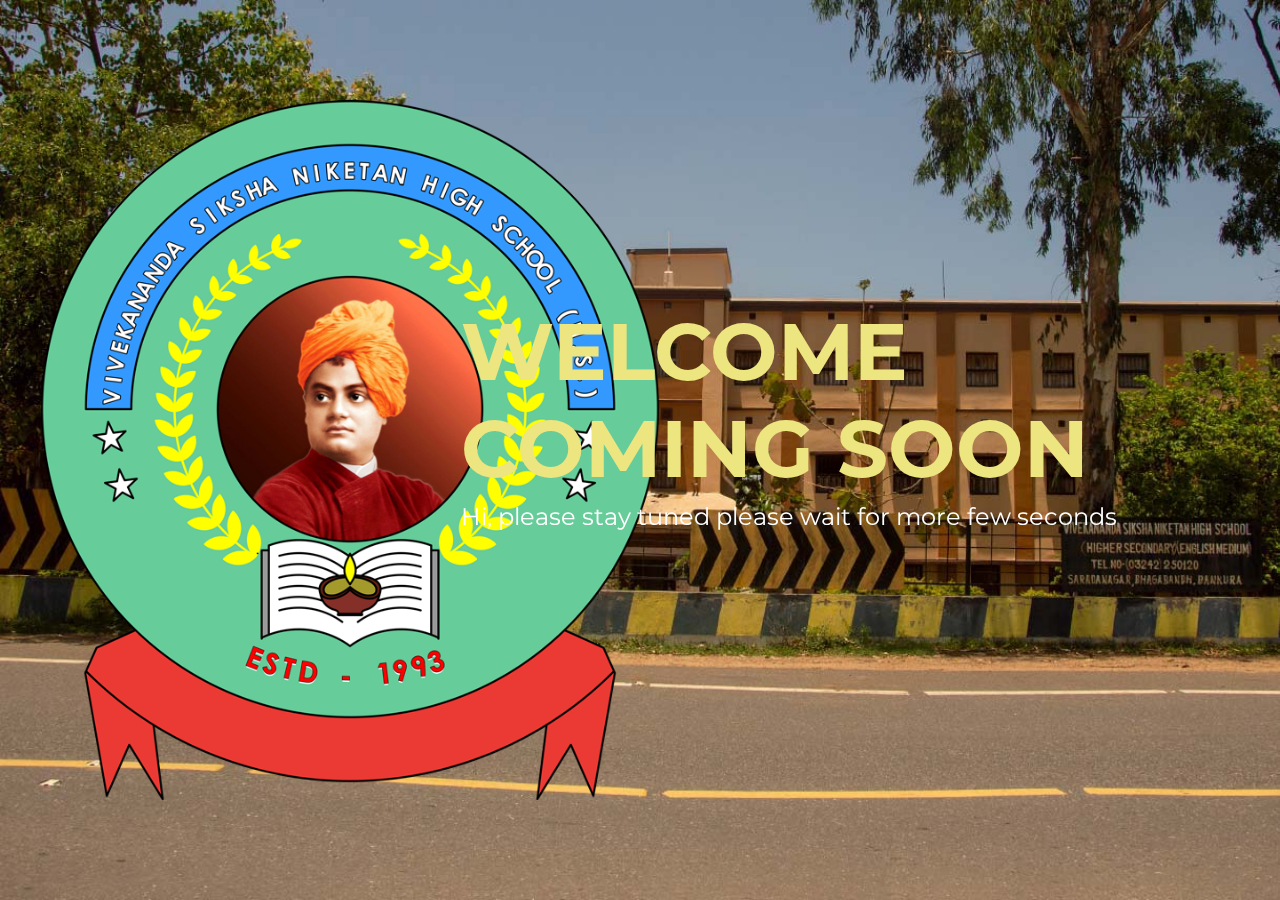
==== index.html @ 5660b2c1 "Update index.html" ====
<!DOCTYPE html>
<html lang="en">
  <head>
    <meta charset="UTF-8" />
    <meta http-equiv="X-UA-Compatible" content="IE=edge" />
    <meta name="viewport" content="width=device-width, initial-scale=1.0" />
    <title>VSNHS COMING SOON</title>
    <link rel="preconnect" href="https://fonts.googleapis.com" />
    <link rel="preconnect" href="https://fonts.gstatic.com" crossorigin />
    <link
      href="https://fonts.googleapis.com/css2?family=Montserrat:wght@400;900&display=swap"
      rel="stylesheet"
    />
    <link rel="stylesheet" href="style.css" />
  </head>
  <body>
    <div class="my-container">
      <div class="left">
     <img src="logo.png" height="700" width="700"/>
      </div>

      <div class=" bottom right">
         <h1>Welcome
       <h1>Coming Soon</h1>
        <p>Hi, we will be back with some awesome features in</p>

        <div class="counter">
          <div class="unit-container">
            <div class="unit">Days</div>
            <div class="value day">05</div>
          </div>

          <div class="unit-container">
            <div class="unit">Hrs</div>
            <div class="value hour">11</div>
          </div>

          <div class="unit-container">
            <div class="unit">Min</div>
            <div class="value minute">54</div>
          </div>

          <div class="unit-container">
            <div class="unit">Sec</div>
            <div class="value second">28</div>
          </div>
        </div>


    <script src="main.js"></script>
  </body>
</html>
---- style.css ----
* {
  box-sizing: border-box;
}

body {
  margin: 0;
  padding: 0;
  font-family: "Montserrat", sans-serif;
  background : url(para_about.jpg);
  background-repeat: no-repeat;
  background-size: 100% 100%;;
}

.my-container {
  height: 100vh;
  width: 100%;
  display: flex;
  align-items: center;
}

.my-container .left {
  position: fixed;
  height: 100vh;
  display: flex;
  align-items: center;
  overflow: hidden;
}

.my-container .right {
  z-index: 200;
  position: relative;
  margin-left: 36%;
}

.my-container h1 {
  font-size: 80px;
  color: #ede580;
  text-transform: uppercase;
  margin: 0;
}

.my-container p {
  font-size: 24px;
  color: #fff;
  line-height: 170%;
  margin-top: 0;
  margin-bottom: 60px;
}

.my-container .social {
  margin-left: 50px;
}

.my-container .social a {
  display: inline-block;
  text-decoration: none;
  margin-right: 50px;
  margin-top: 70px;
}

.my-container .counter {
  display: flex;
}

.my-container .counter .unit-container {
  background: #fff;
  padding: 8px 32px;
  margin-right: 30px;
  border-radius: 24px;
}

.my-container .counter .unit-container .value {
  font-size: 60px;
  font-weight: 900;
  color: #e71828;
  font-variant-numeric: tabular-nums;
}

.my-container .counter .unit-container .unit {
  font-size: 24px;
  font-weight: 900;
  text-transform: uppercase;
  color: #1d3557;
  text-align: center;
}

@media (max-width: 1100px) {
  .my-container h1 {
    font-size: 70px;
  }

  .my-container p {
    font-size: 20px;
  }

  .my-container .counter .unit-container .value {
    font-size: 40px;
  }

  .my-container .counter .unit-container .unit {
    font-size: 18px;
  }

  .my-container .social img {
    height: 48px;
  }

  .my-container .social a {
    margin-right: 30px;
  }

  .my-container .left img {
    height: 550px;
  }
}

@media (max-width: 960px) {
  .my-container h1 {
    font-size: 60px;
  }

  .my-container p {
    font-size: 18px;
  }

  .my-container .right {
    margin-left: 0;
    text-align: center;
    width: 100%;
  }

  .my-container .counter {
    justify-content: center;
  }

  .my-container .left {
    left: -100px;
  }
}

@media (max-width: 640px) {
  .my-container .left {
    display: none;
  }

  .my-container h1 {
    font-size: 48px;
    margin-bottom: 20px;
  }

  .my-container .social img {
    height: 36px;
  }

  .my-container {
    padding: 0 30px;
  }

  .my-container .counter .unit-container {
    background: unset;
    margin: 0;
    padding: 8px 20px;
  }

  .my-container .counter .unit-container .unit {
    font-size: 16px;
    color: #ede580;
  }

  .my-container .counter .unit-container .value {
    font-size: 30px;
    color: #fff;
  }
}
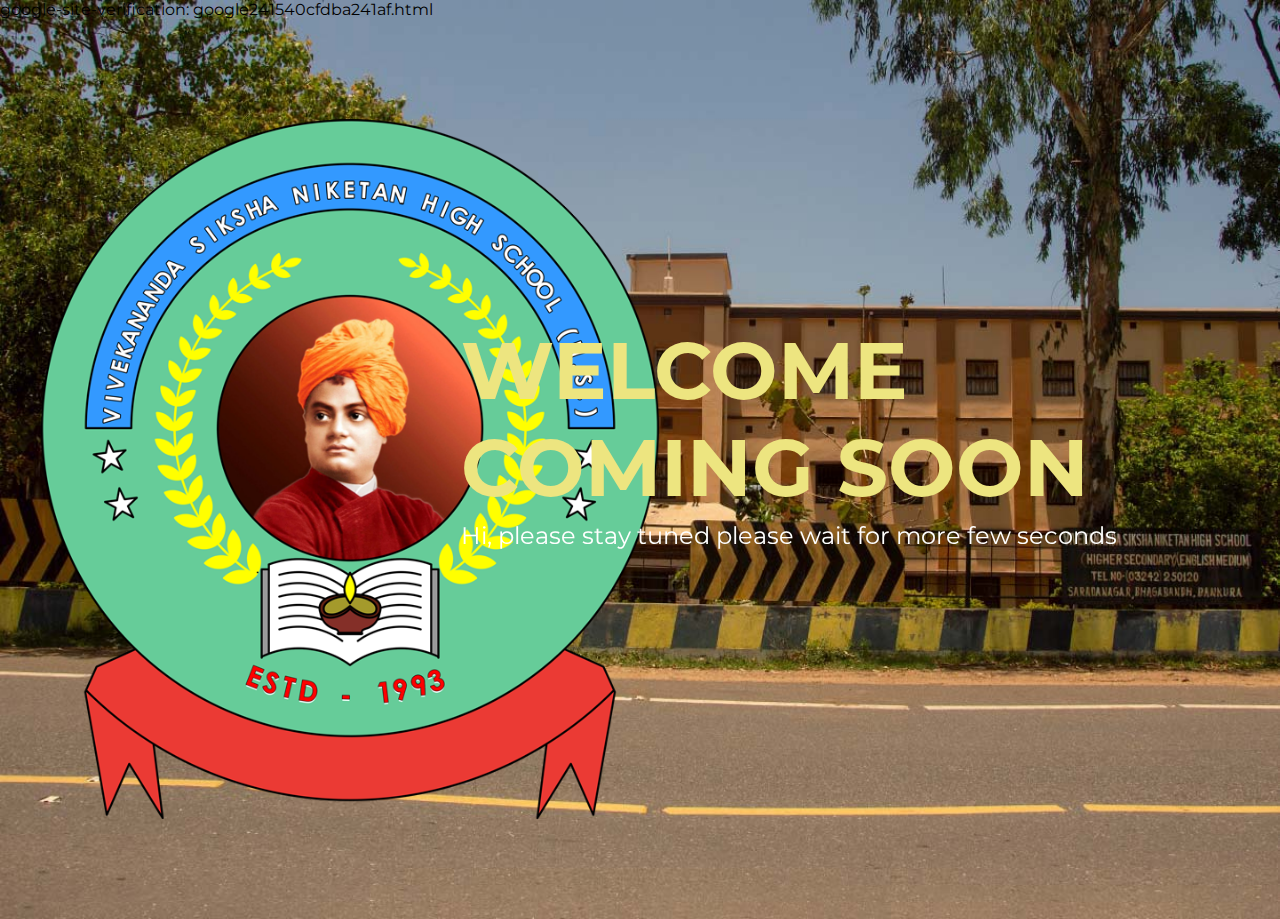
==== commit 4986bb28: "Update index.html" ====
--- a/index.html
+++ b/index.html
@@ -10,7 +10,7 @@
     <link
       href="https://fonts.googleapis.com/css2?family=Montserrat:wght@400;900&display=swap"
       rel="stylesheet"
-    />
+    />google-site-verification: google241540cfdba241af.html
     <link rel="stylesheet" href="style.css" />
   </head>
   <body>
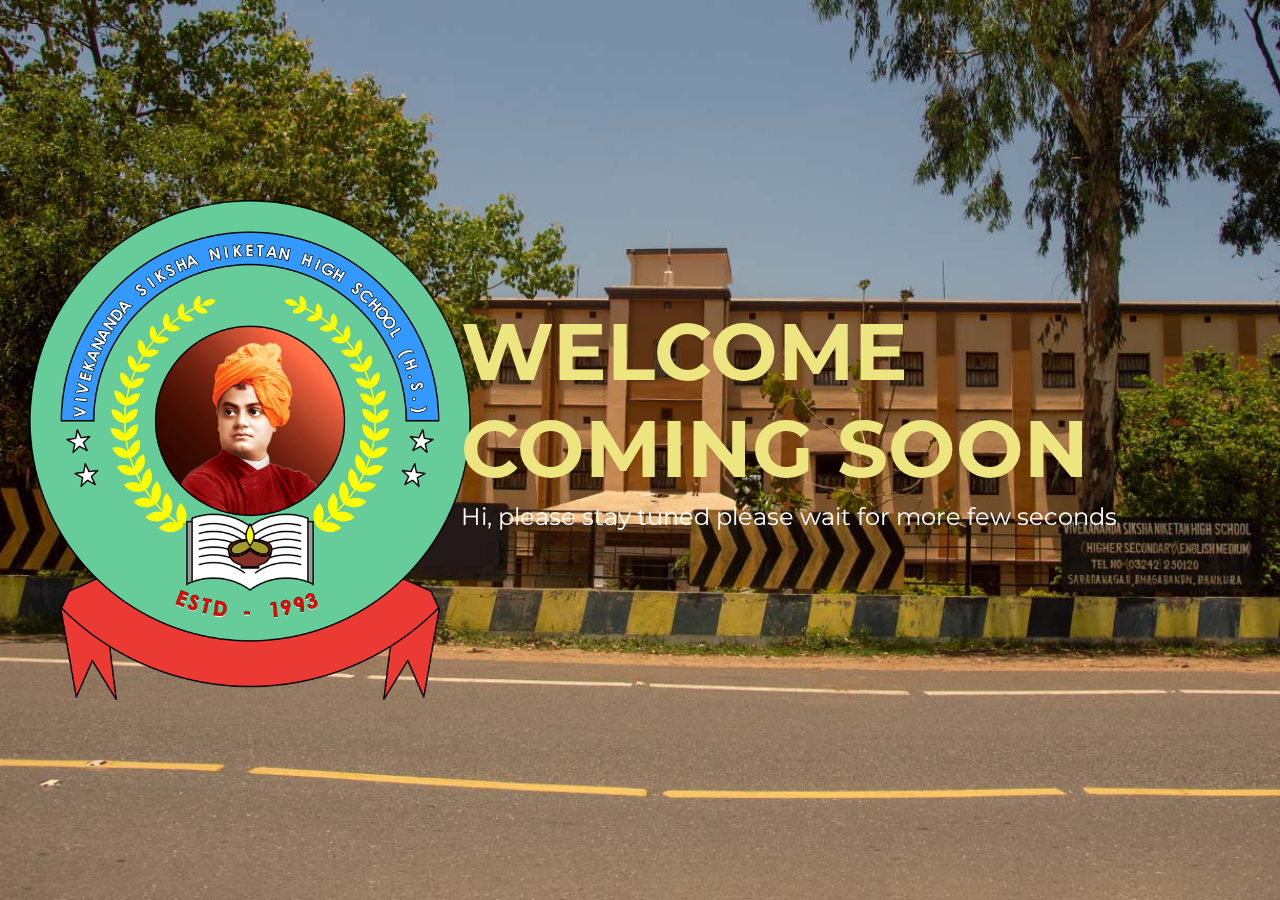
==== commit b67cb755: "Update index.html" ====
--- a/index.html
+++ b/index.html
@@ -10,13 +10,13 @@
     <link
       href="https://fonts.googleapis.com/css2?family=Montserrat:wght@400;900&display=swap"
       rel="stylesheet"
-    />google-site-verification: google241540cfdba241af.html
+    />
     <link rel="stylesheet" href="style.css" />
   </head>
   <body>
     <div class="my-container">
       <div class="left">
-     <img src="logo.png" height="700" width="700"/>
+     <img src="logo.png" height="500" width="500"/>
       </div>
 
       <div class=" bottom right">
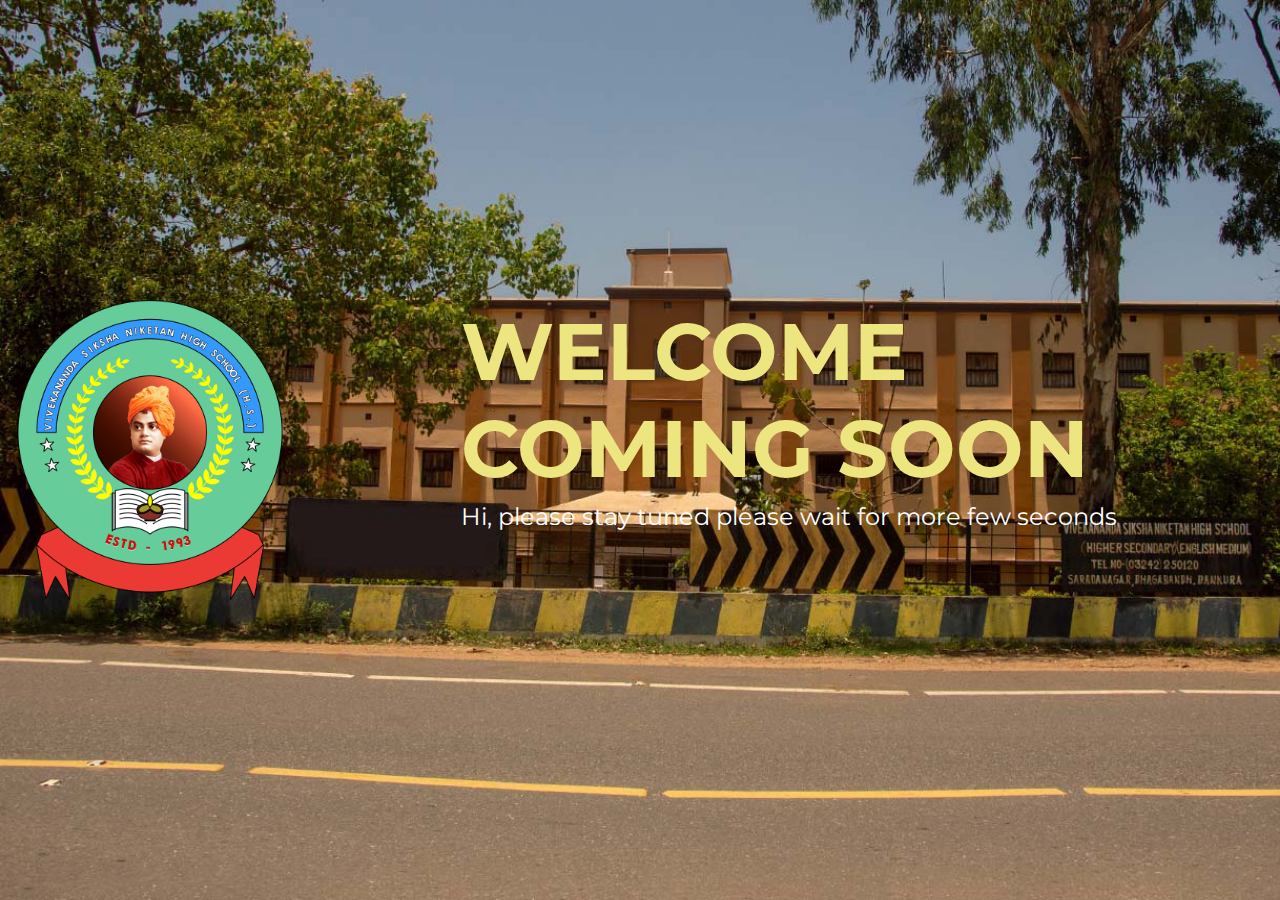
==== commit 65bc76fc: "Update index.html" ====
--- a/index.html
+++ b/index.html
@@ -16,7 +16,7 @@
   <body>
     <div class="my-container">
       <div class="left">
-     <img src="logo.png" height="500" width="500"/>
+     <img src="logo.png" height="300" width="300"/>
       </div>
 
       <div class=" bottom right">
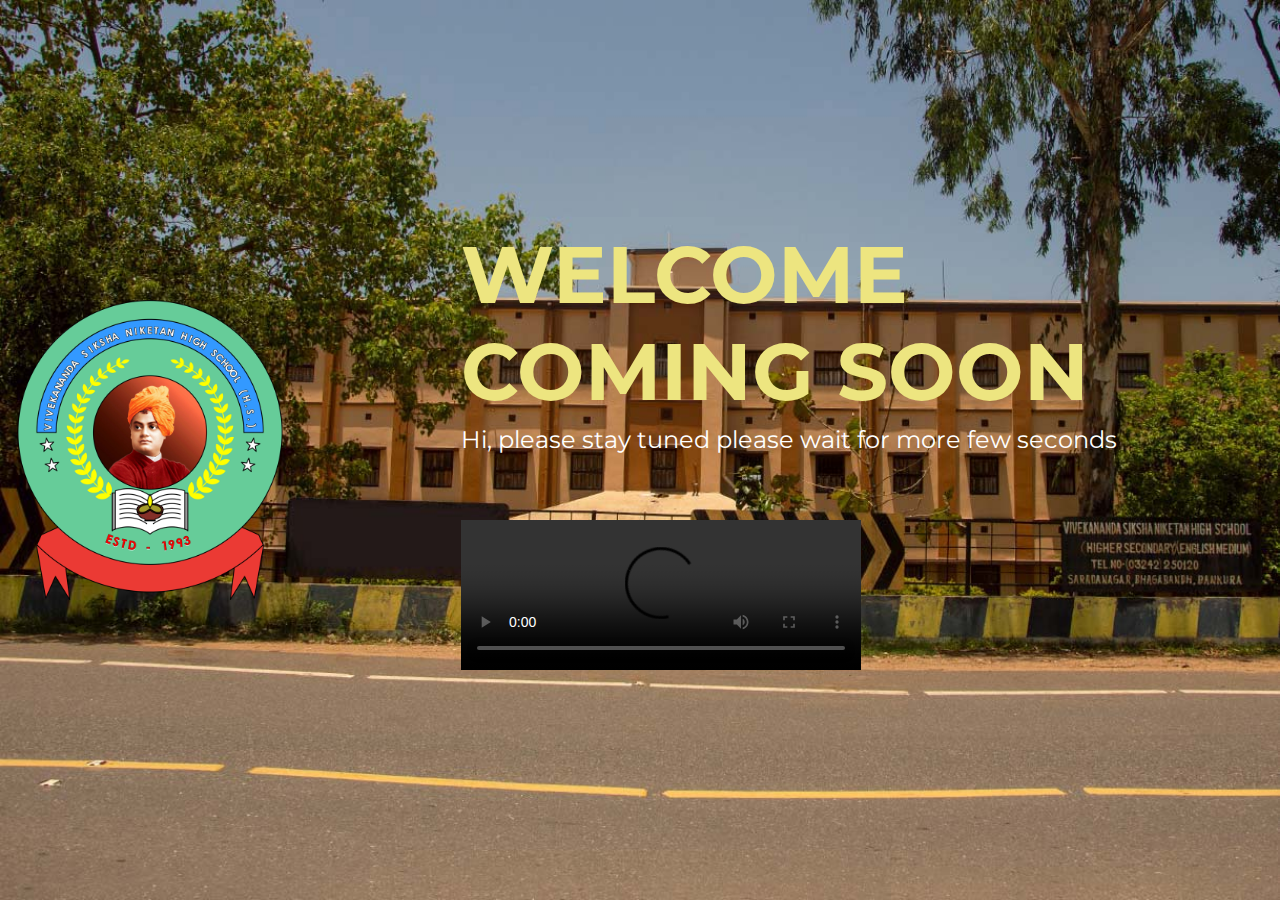
==== commit 004c3a2e: "Update index.html" ====
--- a/index.html
+++ b/index.html
@@ -45,7 +45,9 @@
             <div class="value second">28</div>
           </div>
         </div>
-
+  <video width="400" controls>
+            <source src="C:\Users\Anik\Downloads\yt1s.com - Coming Soon.mp4" type="video/mp4">
+           </video>
 
     <script src="main.js"></script>
   </body>
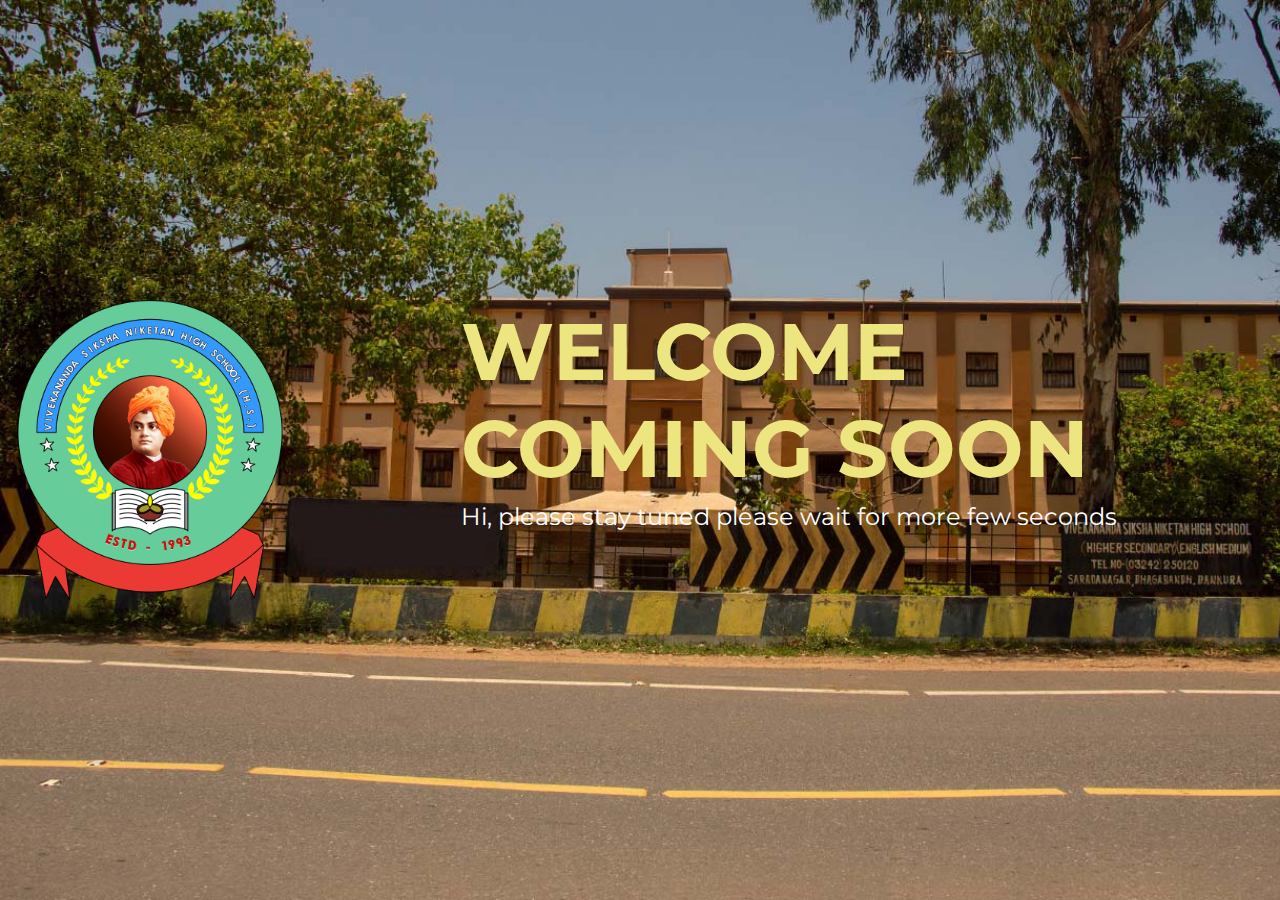
==== commit bb868e11: "Update index.html" ====
--- a/index.html
+++ b/index.html
@@ -45,9 +45,7 @@
             <div class="value second">28</div>
           </div>
         </div>
-  <video width="400" controls>
-            <source src="C:\Users\Anik\Downloads\yt1s.com - Coming Soon.mp4" type="video/mp4">
-           </video>
+  
 
     <script src="main.js"></script>
   </body>
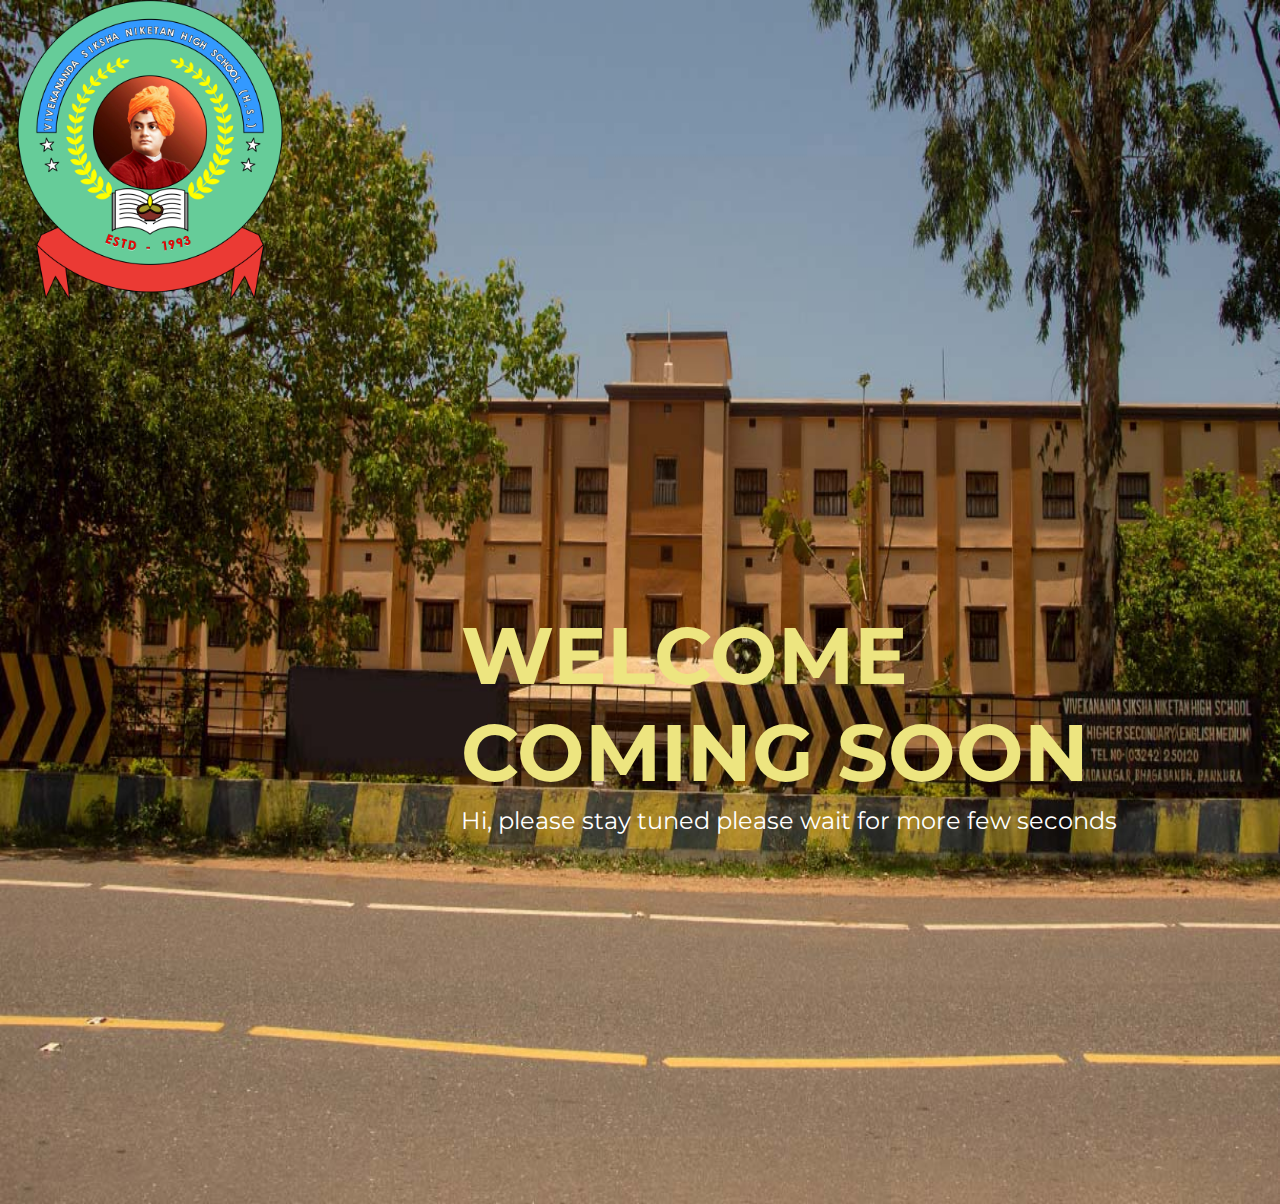
==== commit 7a837aad: "Update index.html" ====
--- a/index.html
+++ b/index.html
@@ -5,6 +5,7 @@
     <meta http-equiv="X-UA-Compatible" content="IE=edge" />
     <meta name="viewport" content="width=device-width, initial-scale=1.0" />
     <title>VSNHS COMING SOON</title>
+    <img src="logo.png" height="300" width="300"/>
     <link rel="preconnect" href="https://fonts.googleapis.com" />
     <link rel="preconnect" href="https://fonts.gstatic.com" crossorigin />
     <link
@@ -16,7 +17,7 @@
   <body>
     <div class="my-container">
       <div class="left">
-     <img src="logo.png" height="300" width="300"/>
+     
       </div>
 
       <div class=" bottom right">
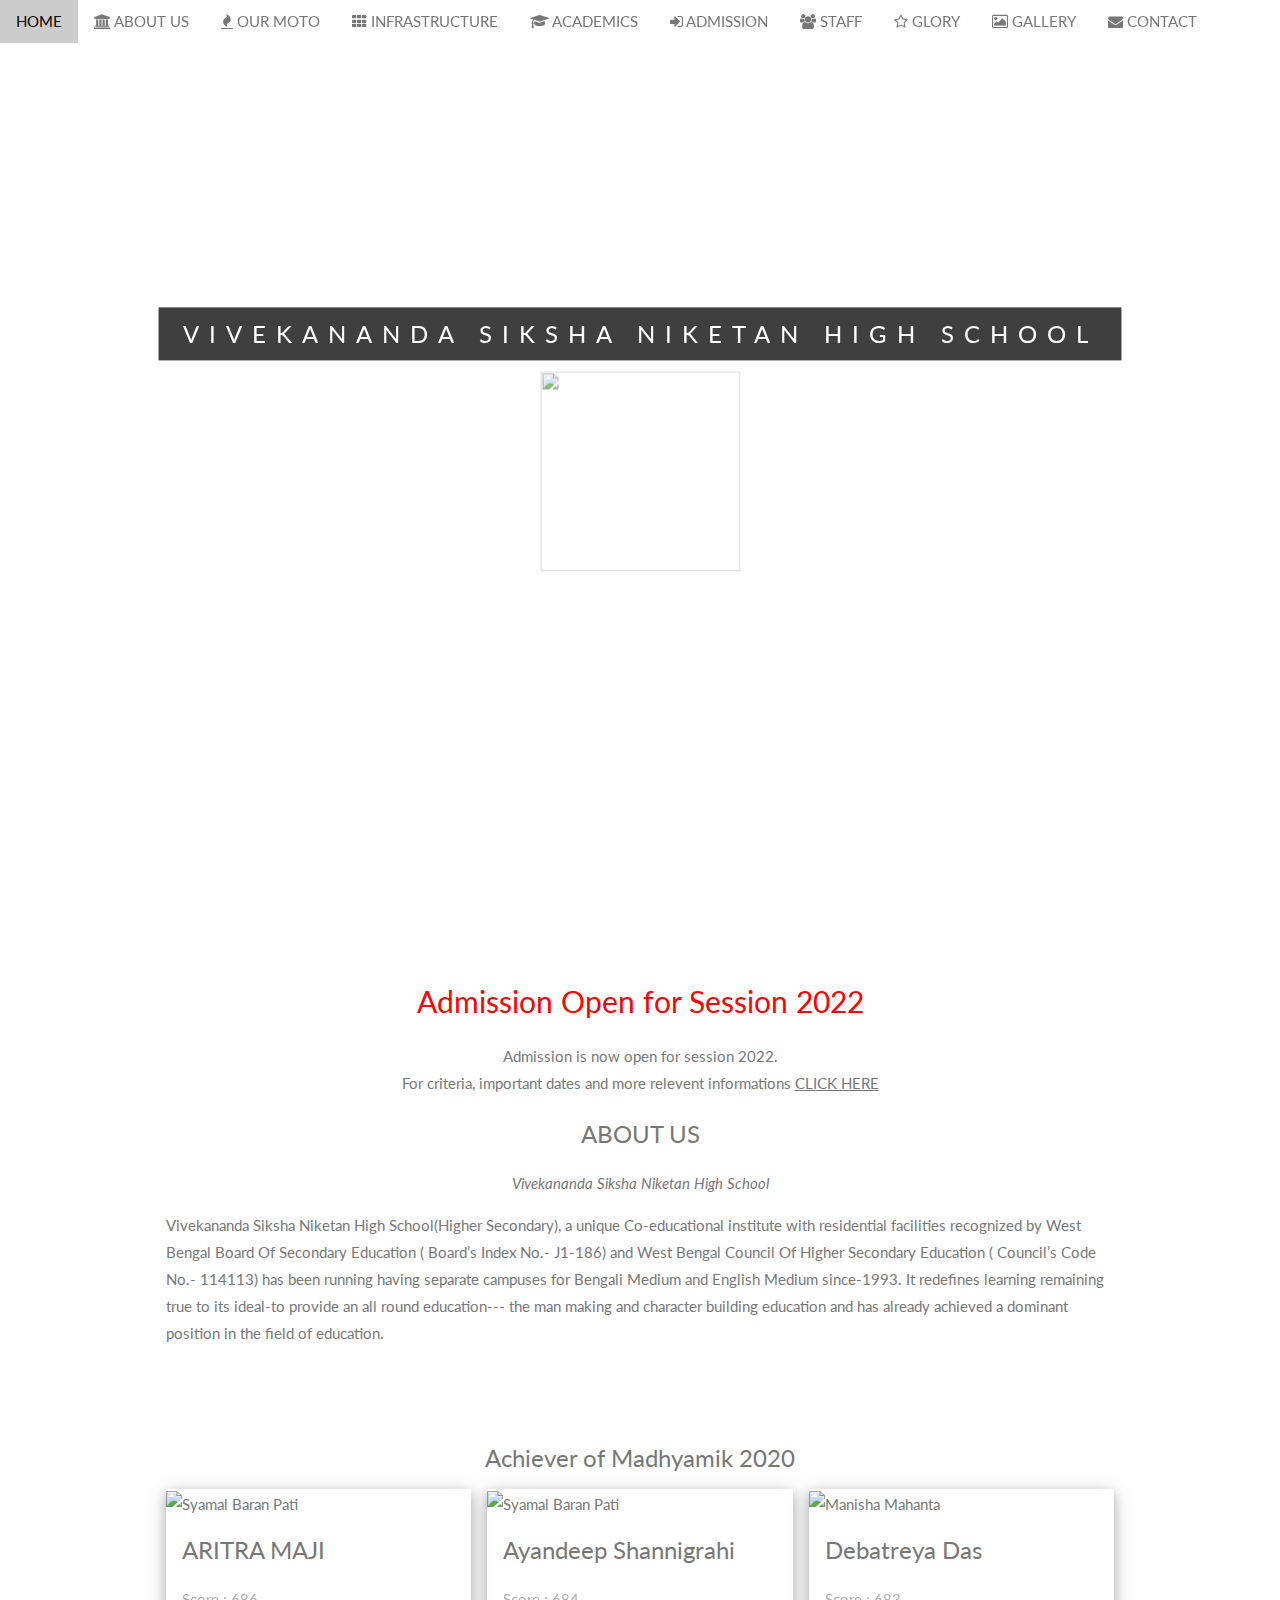
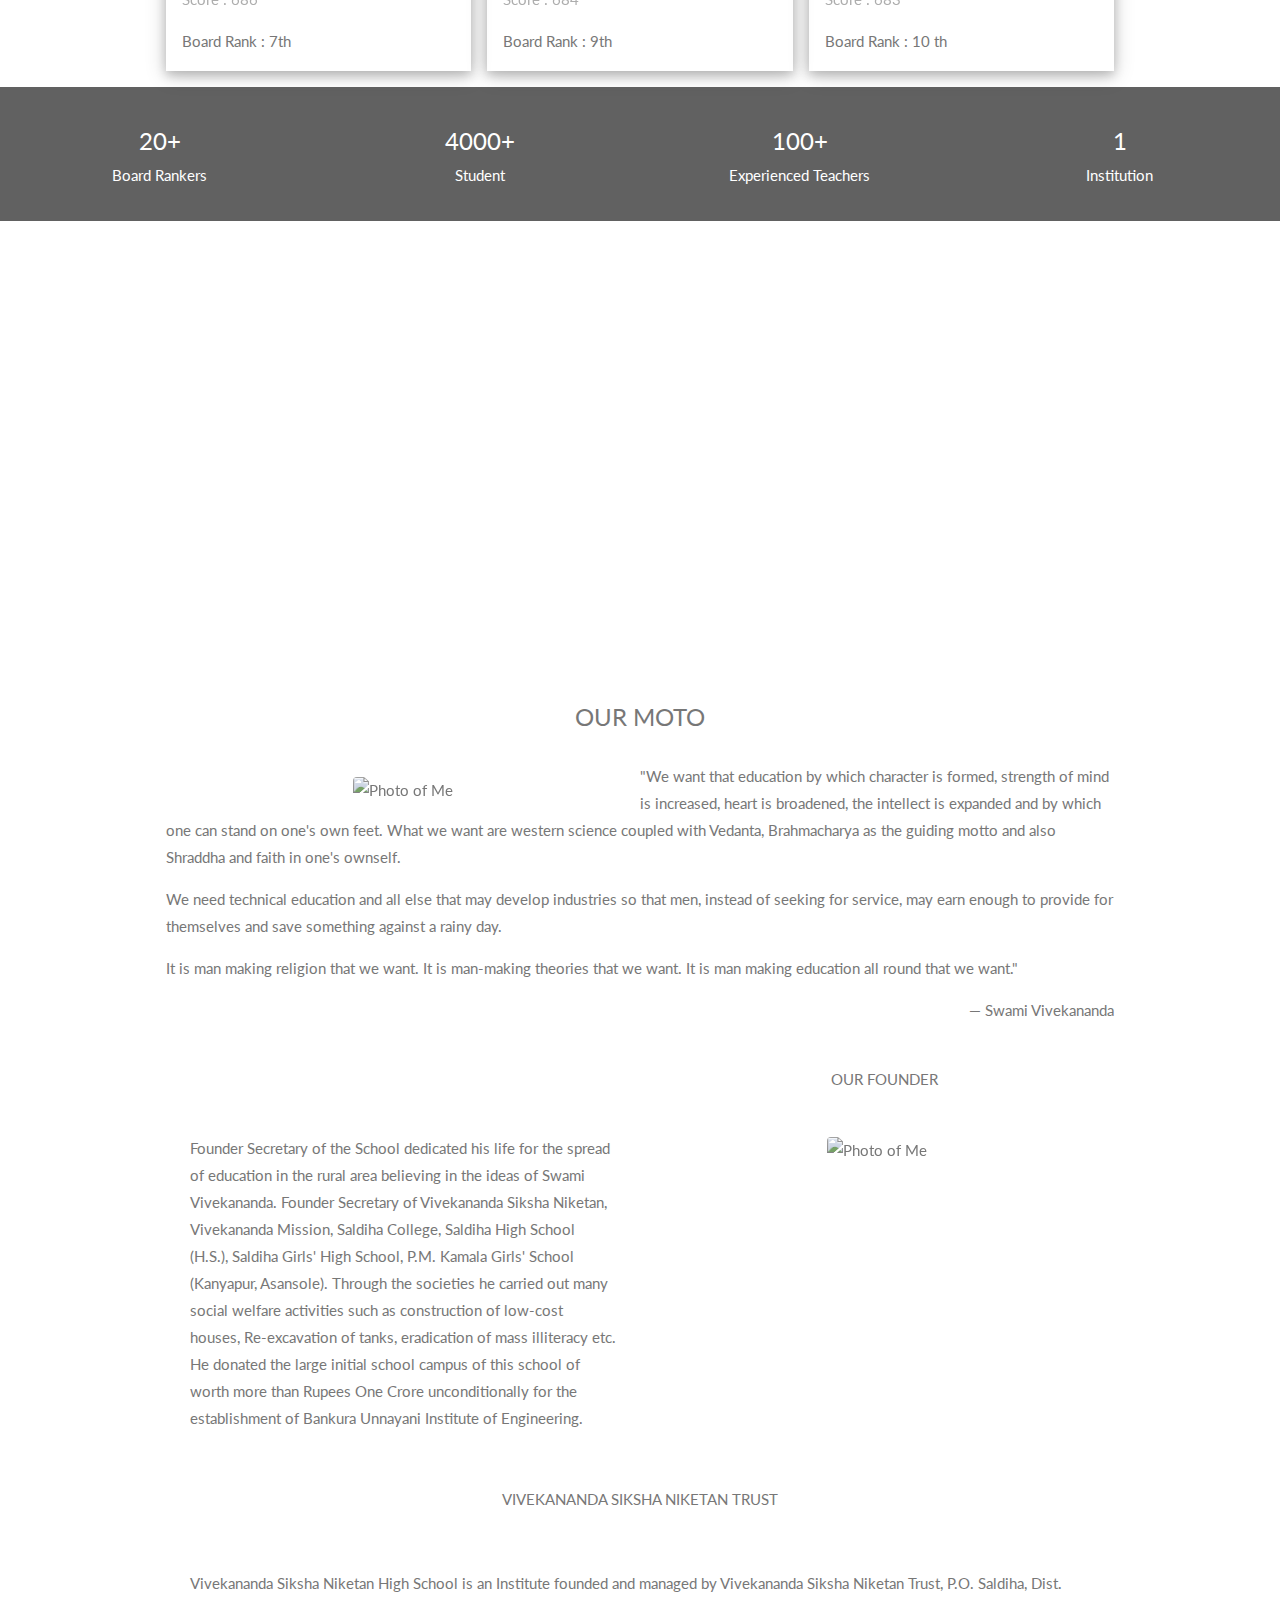
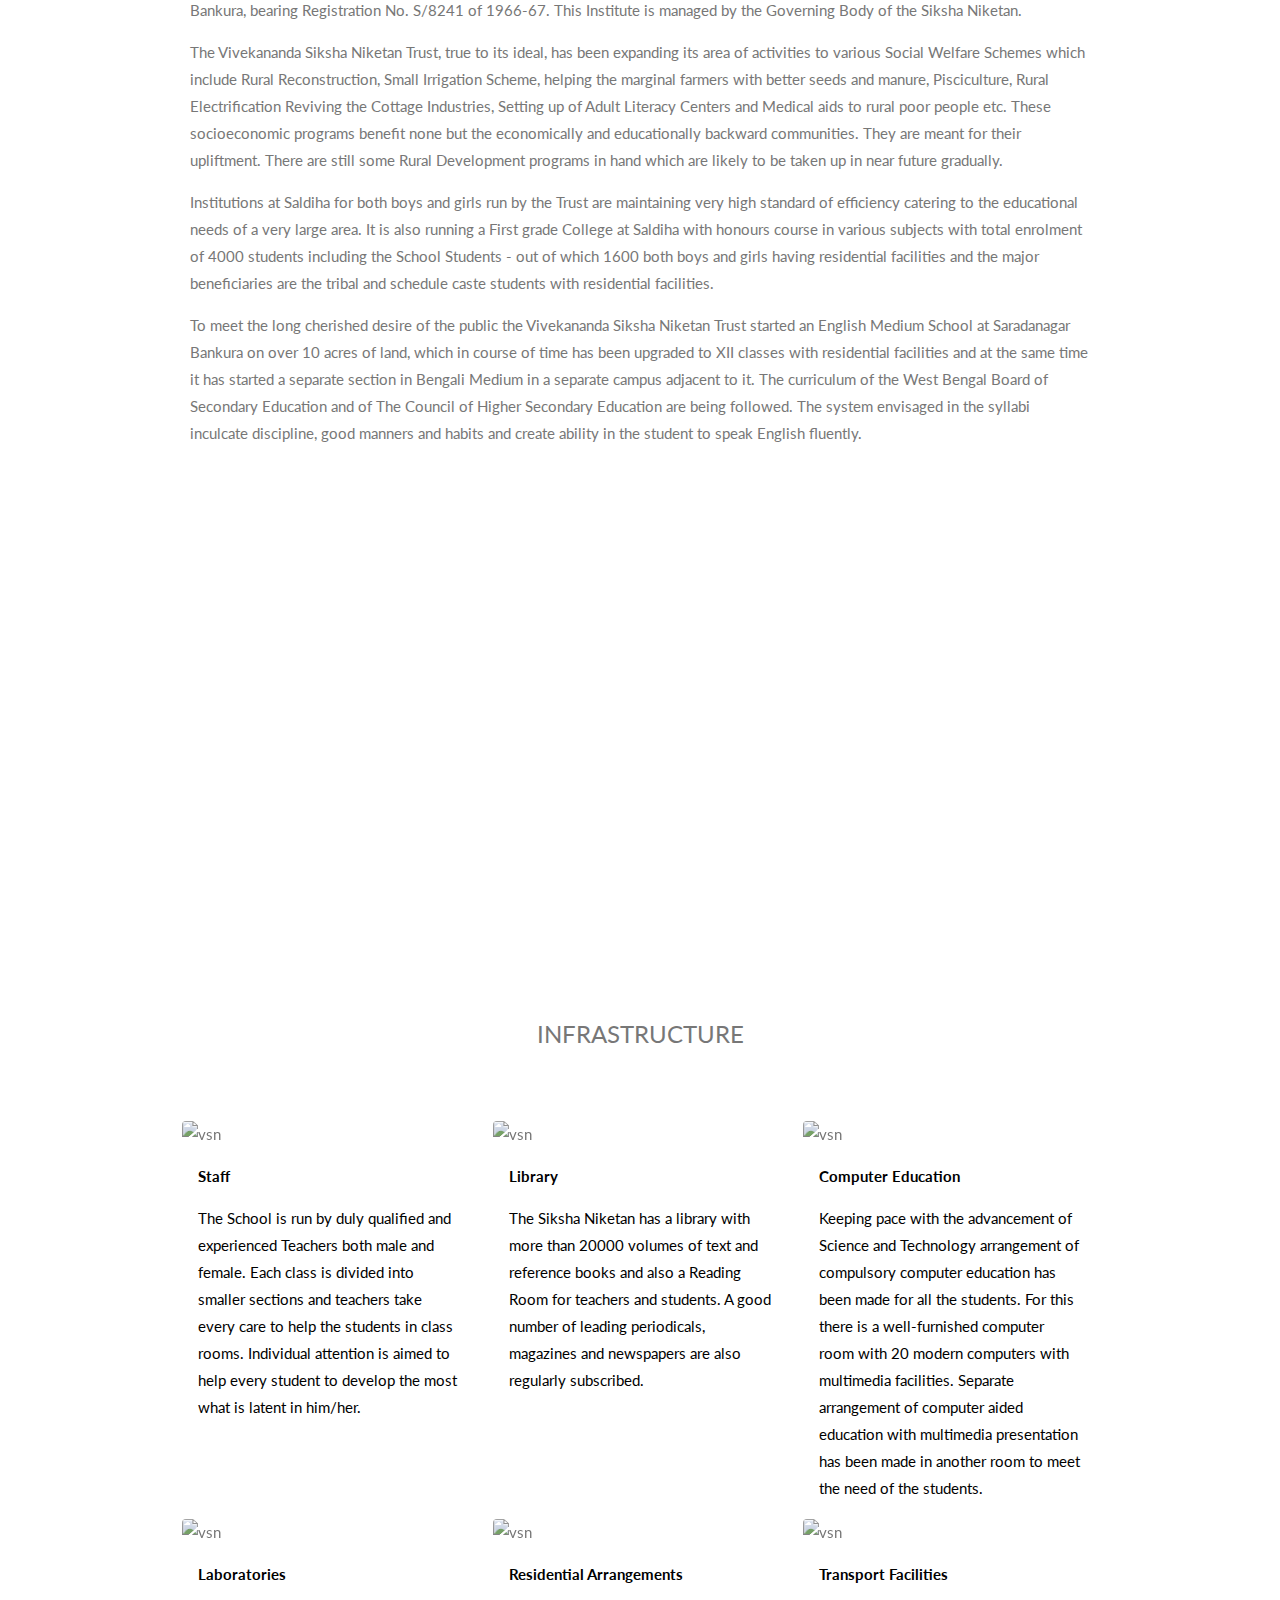
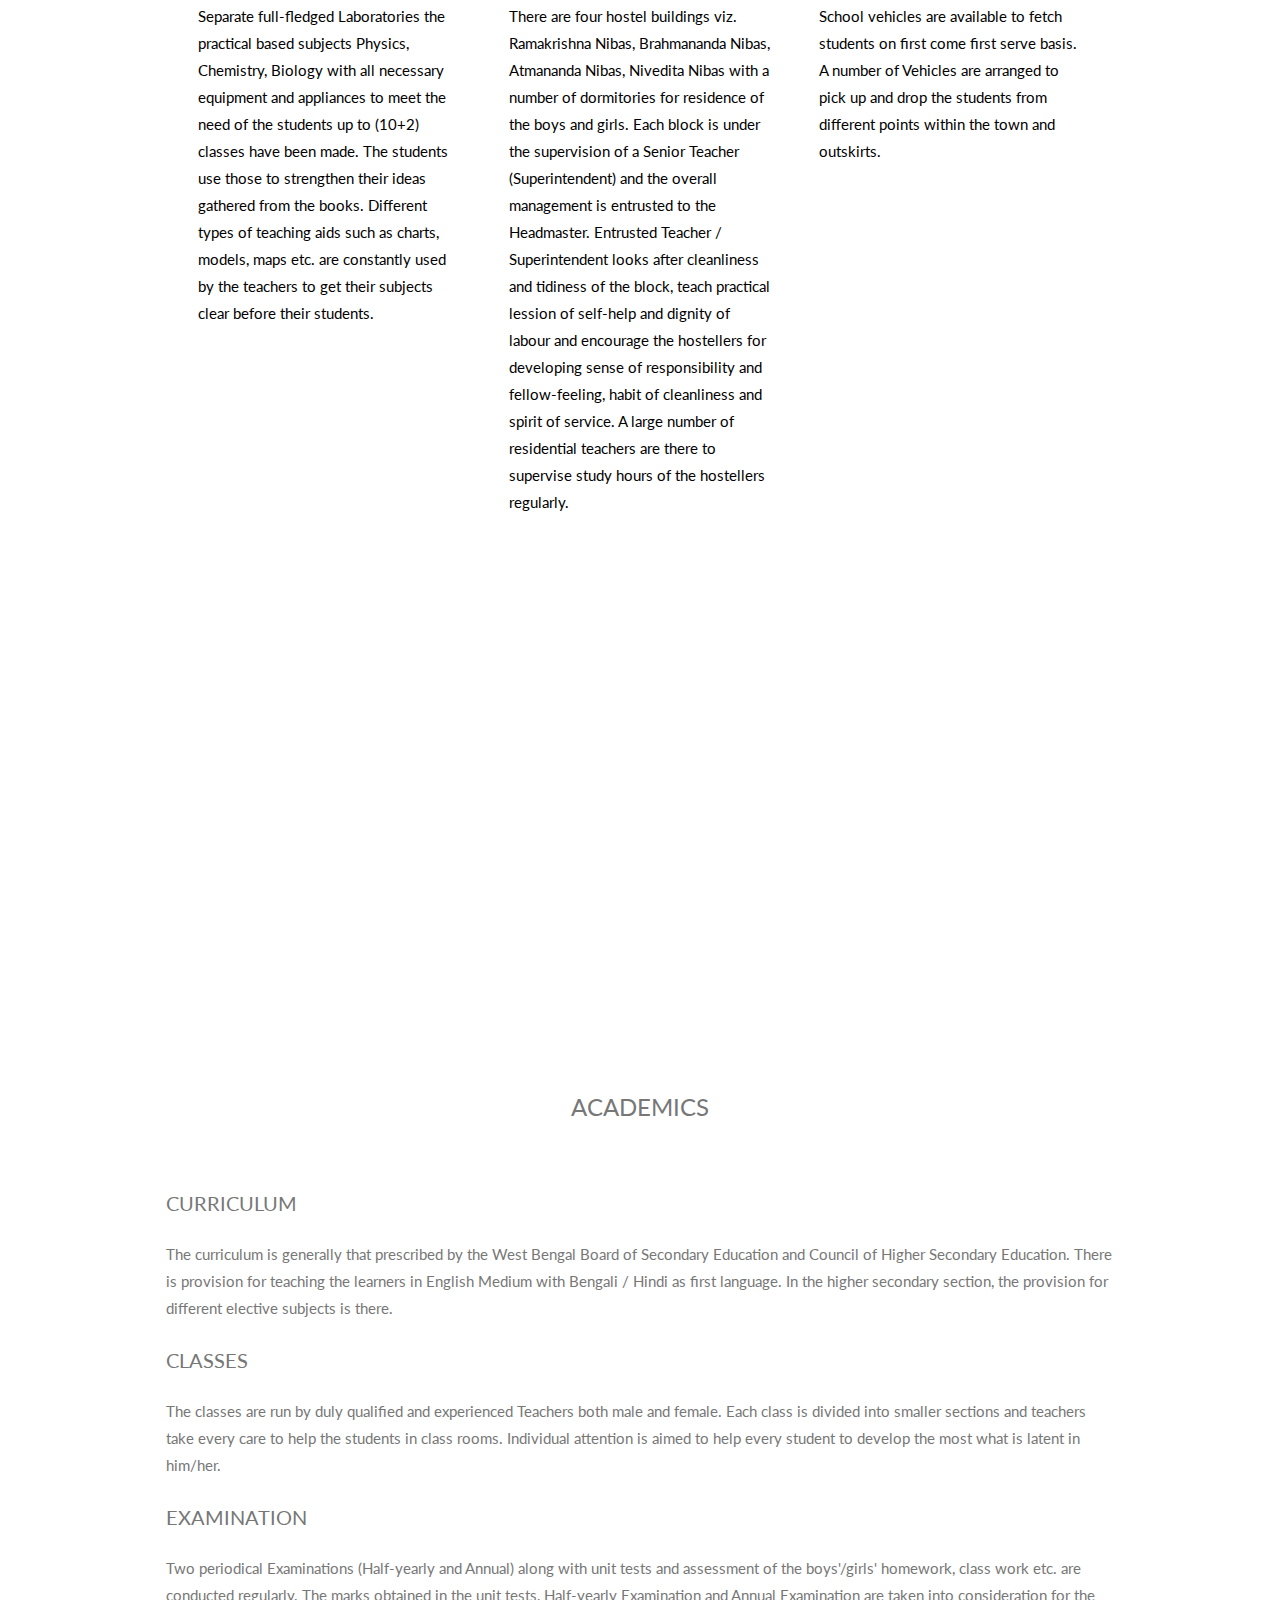
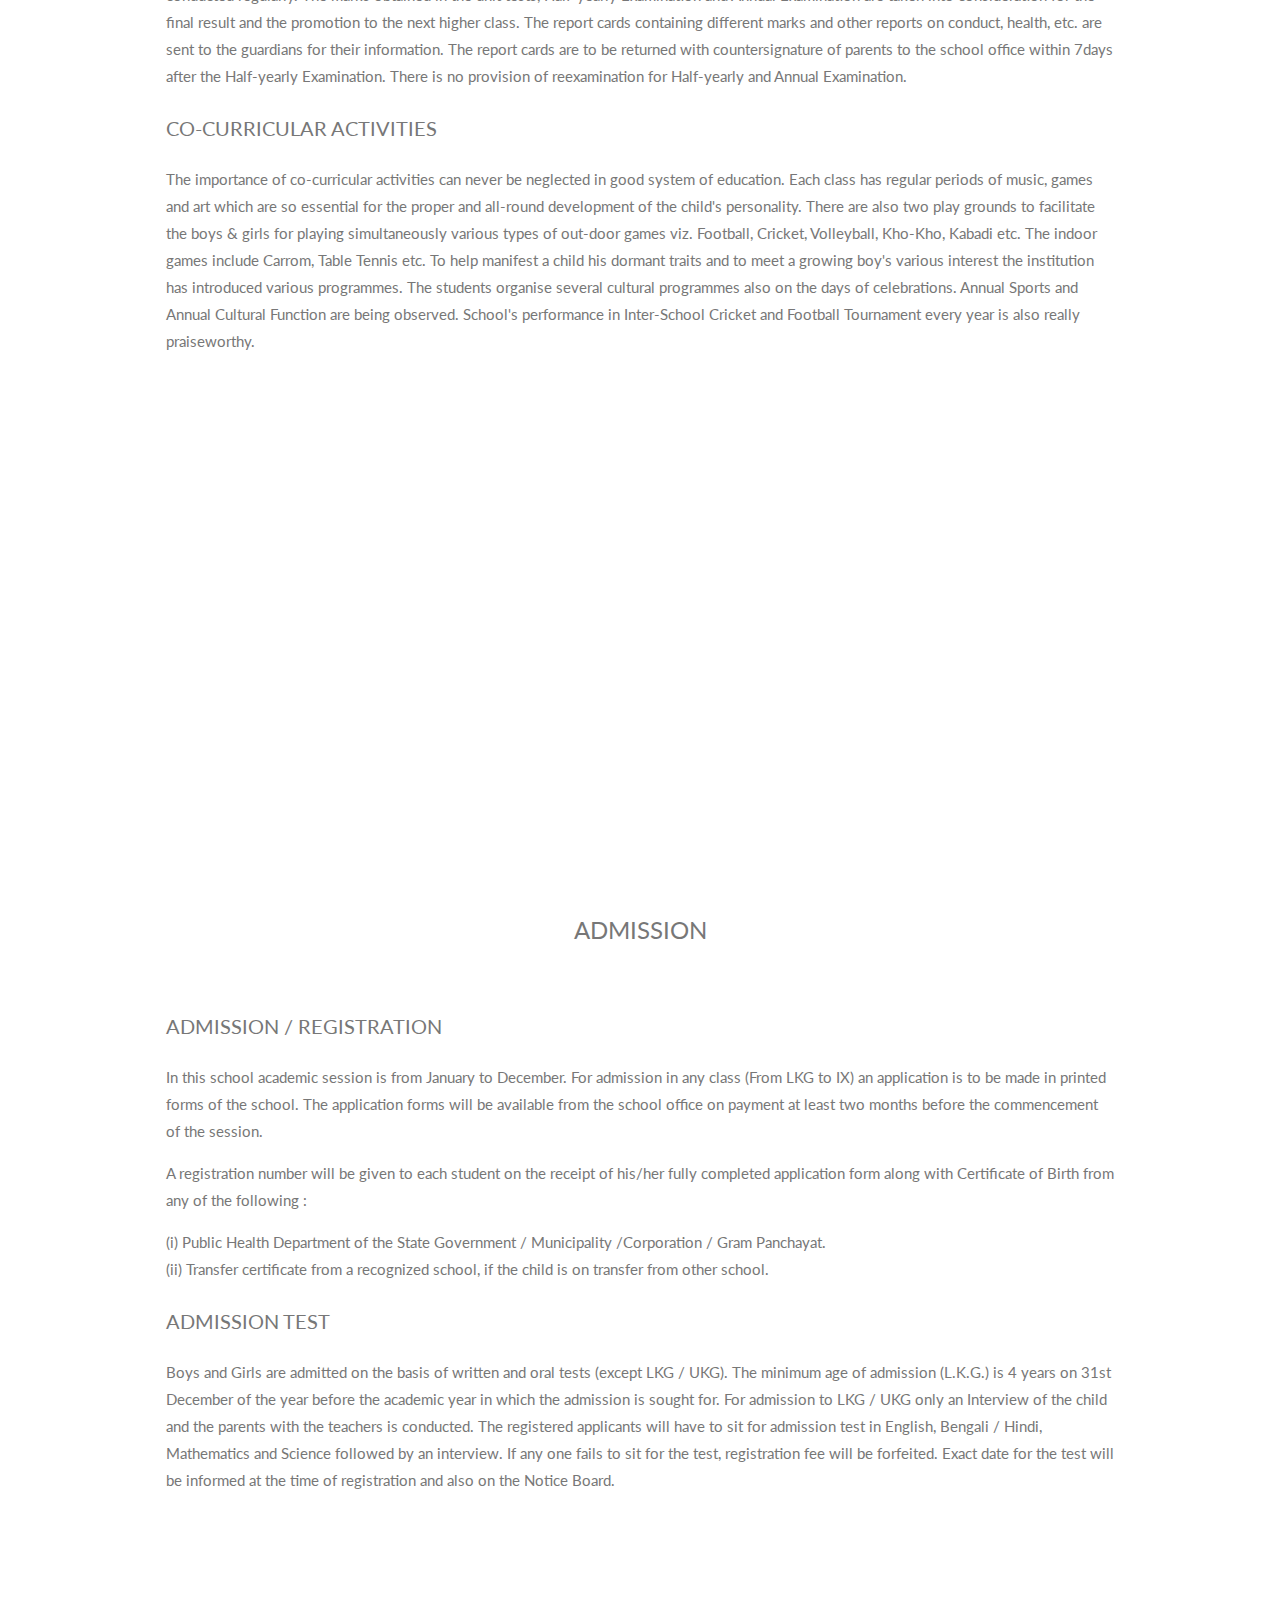
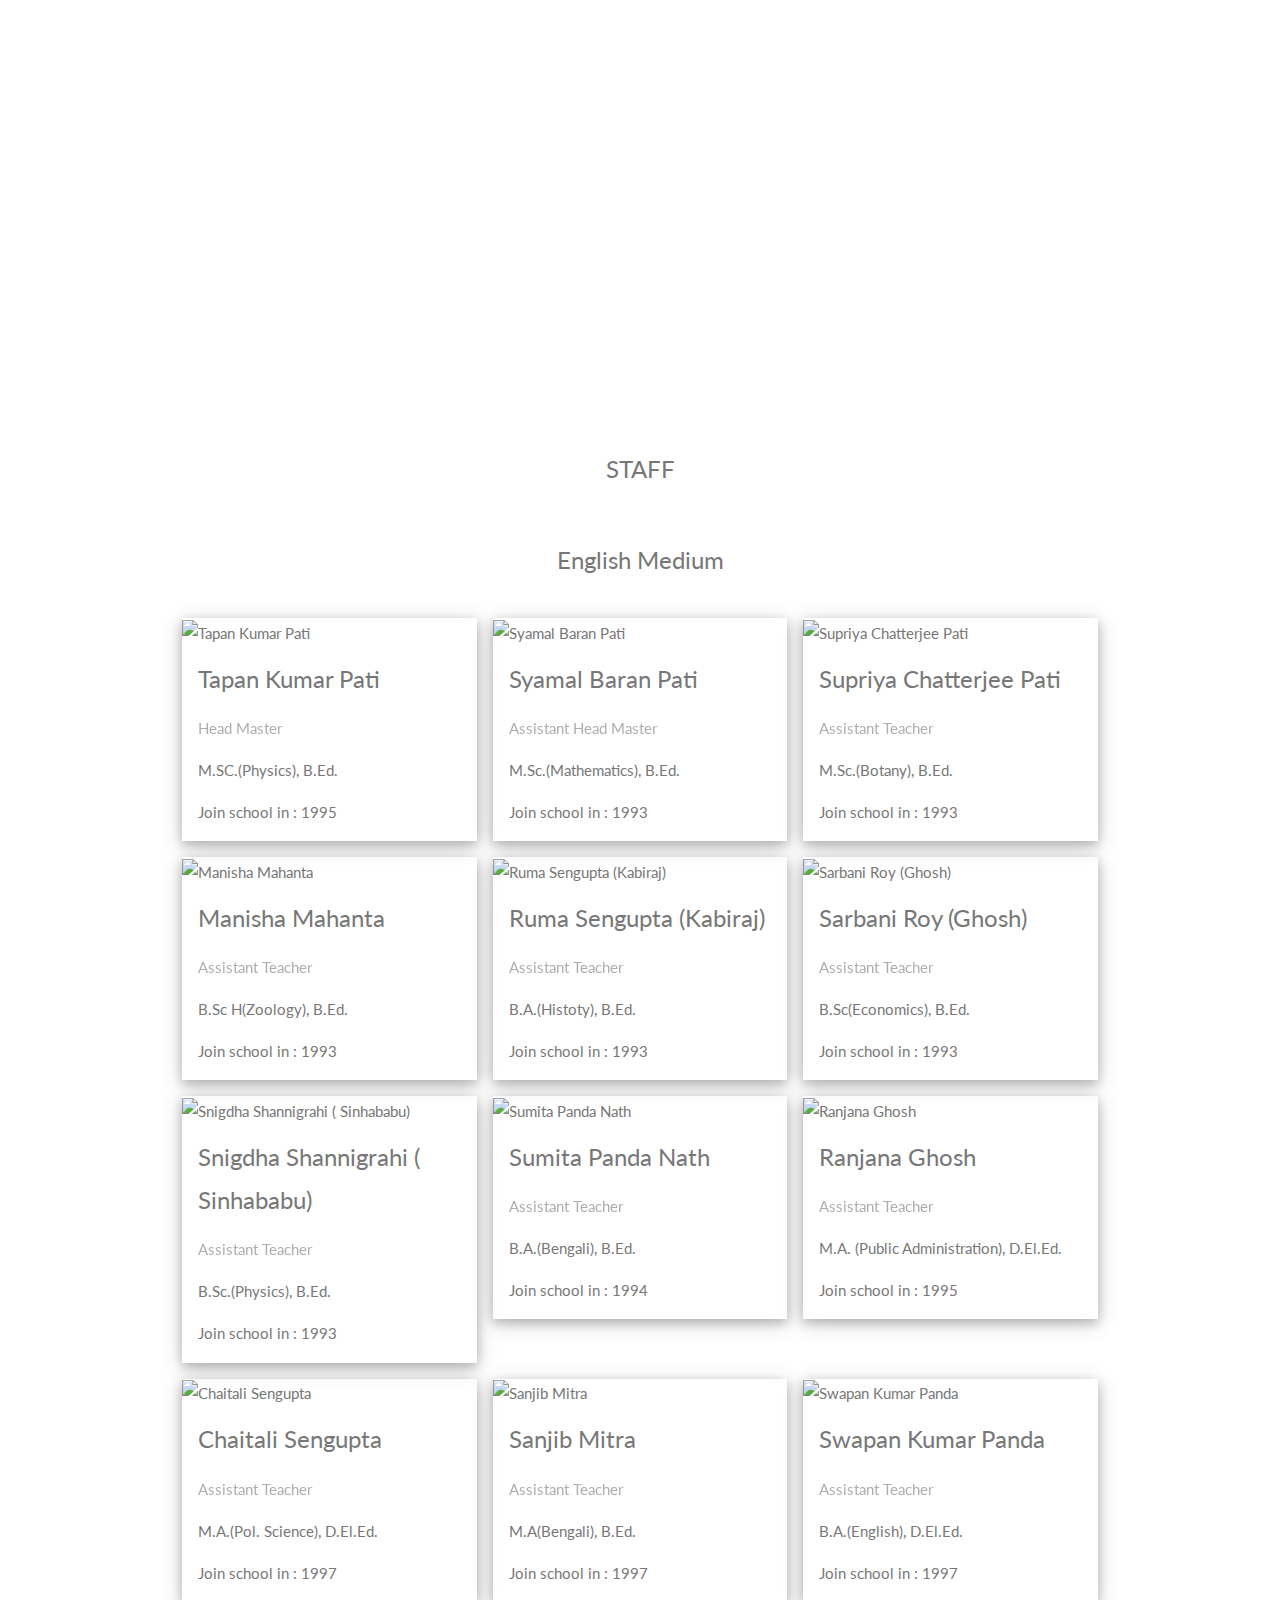
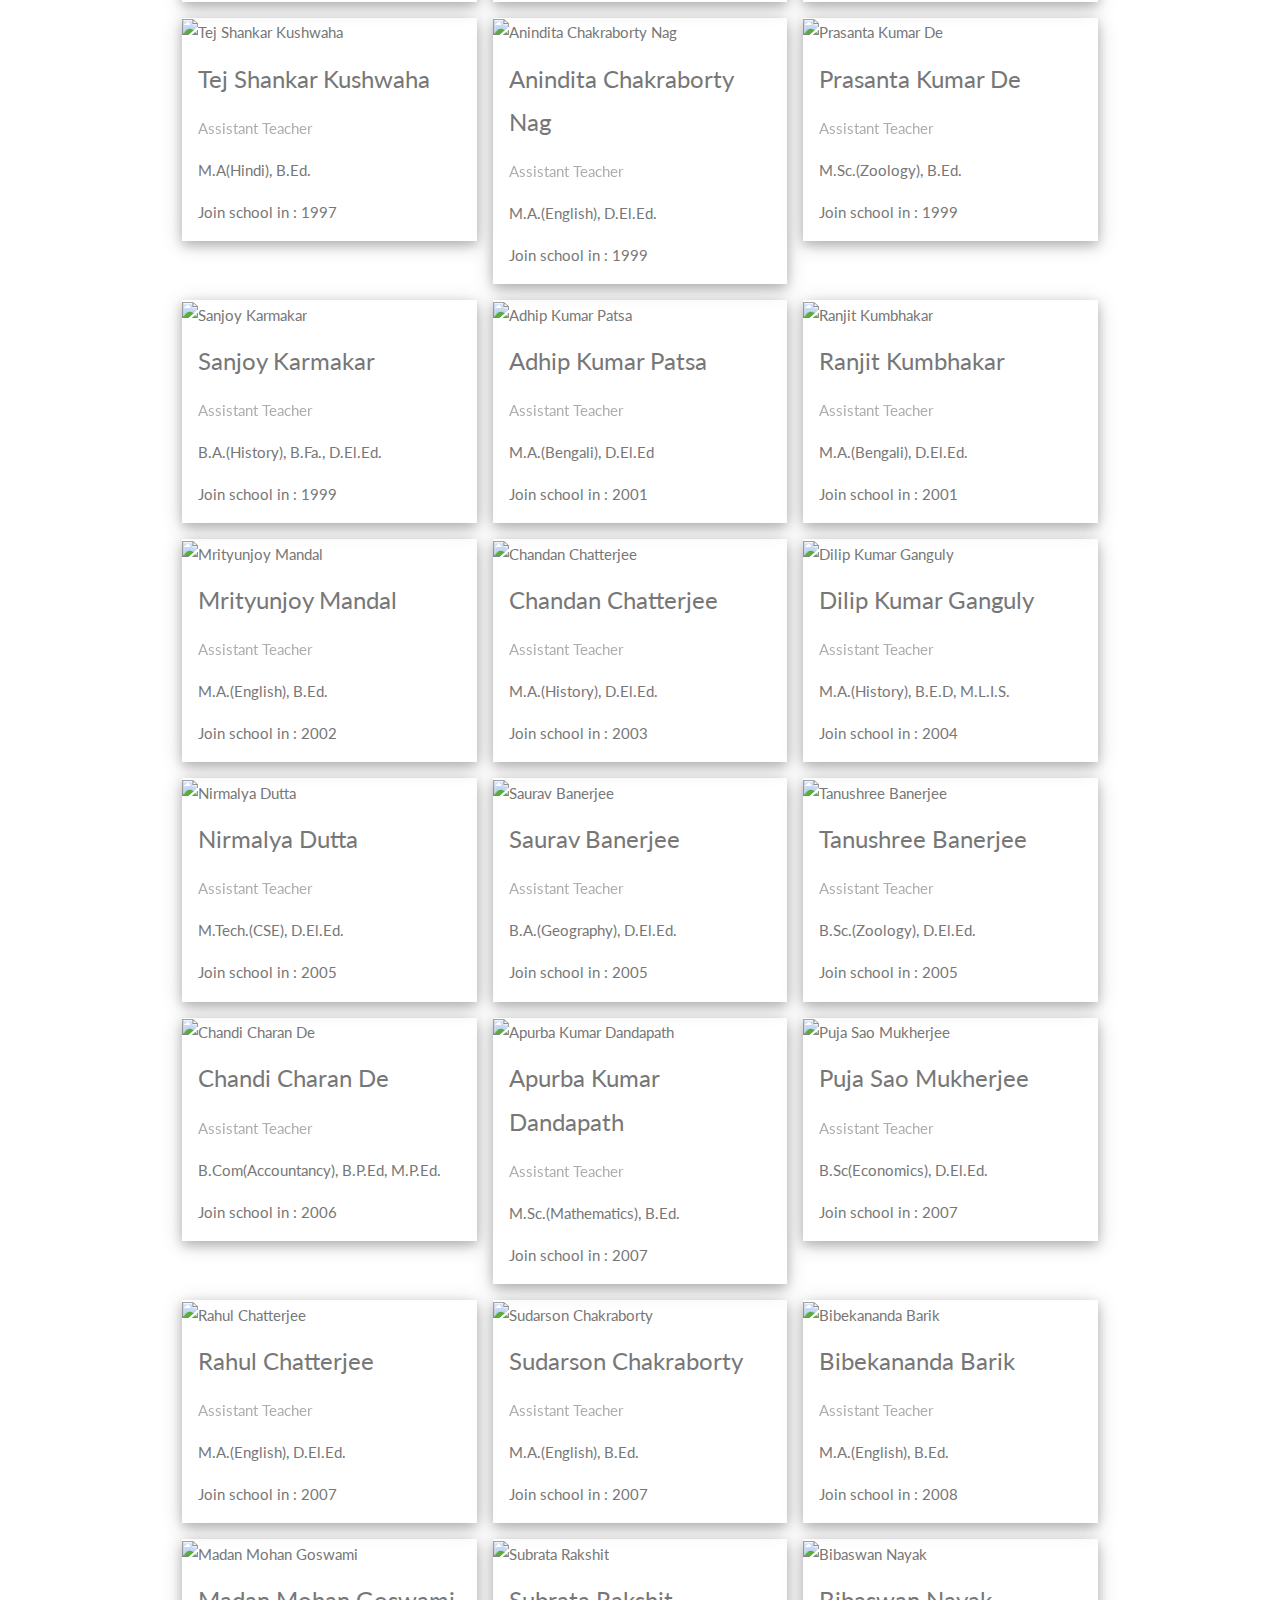
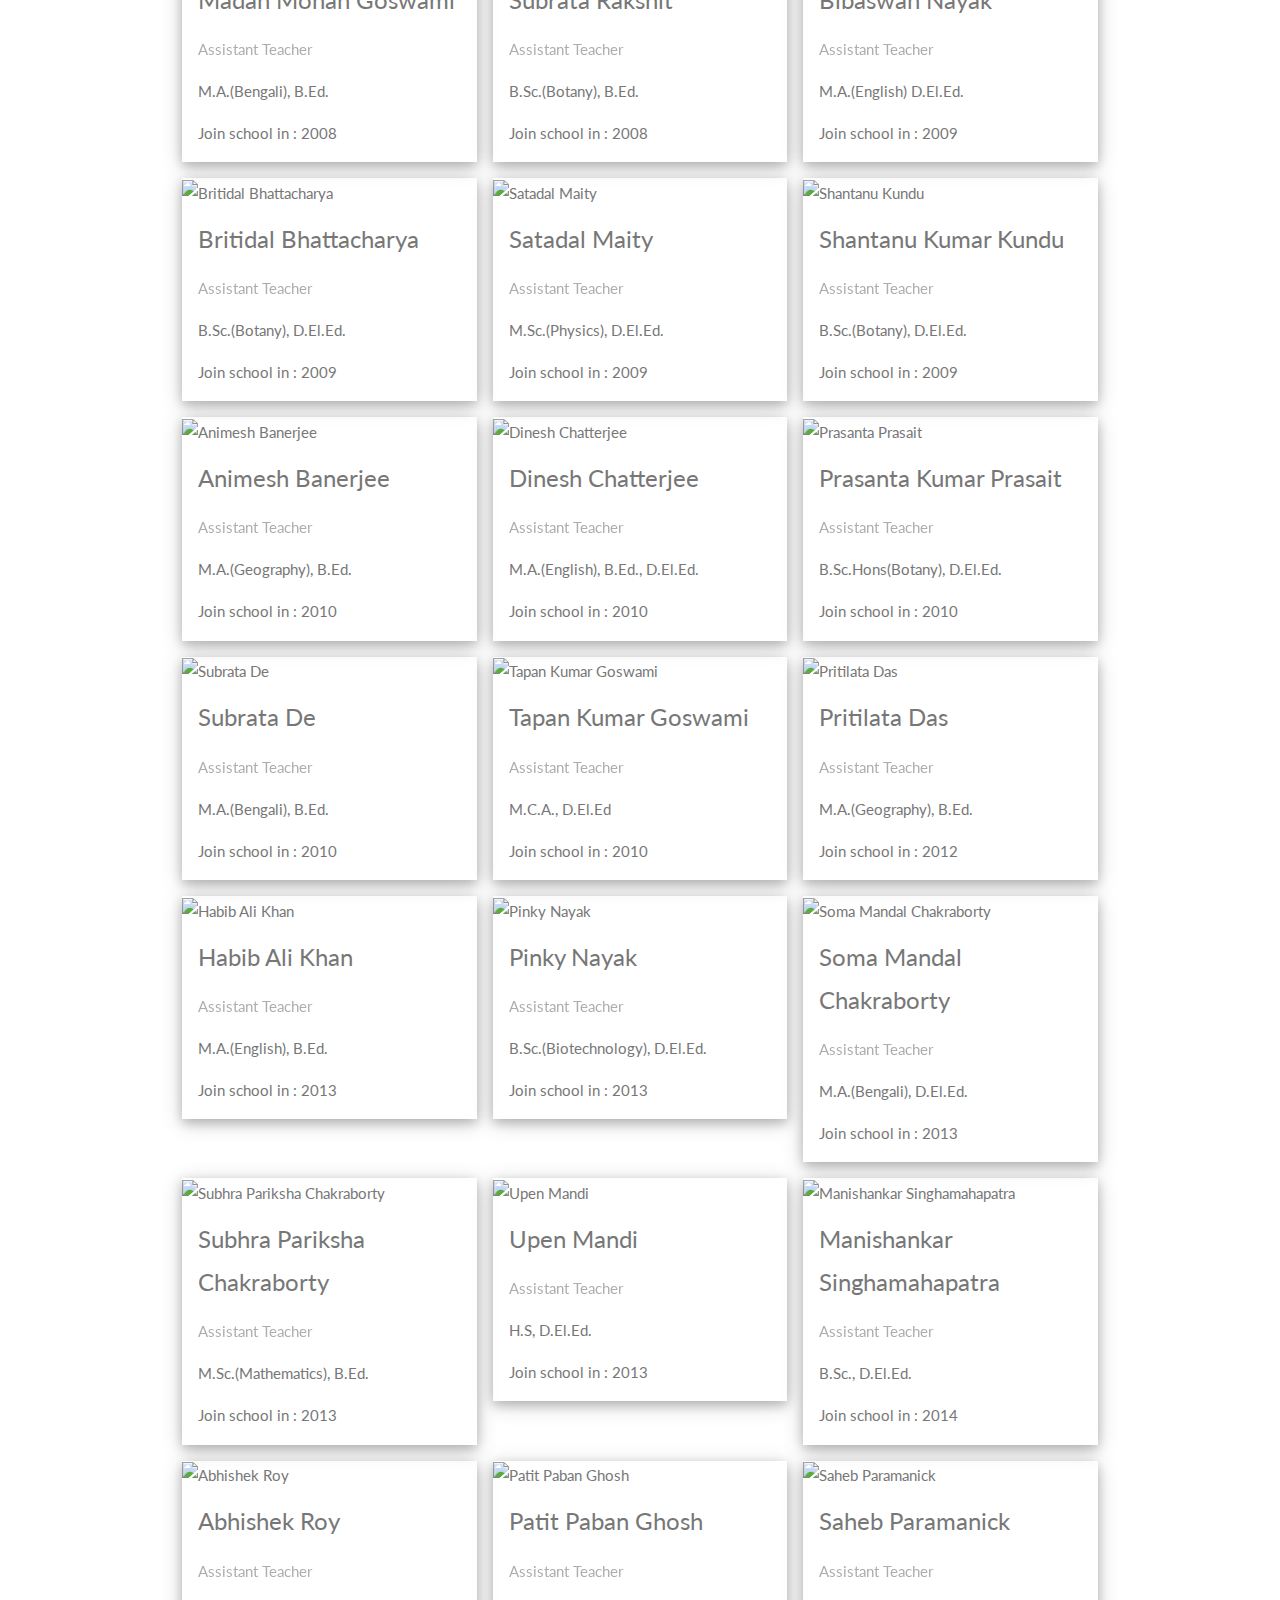
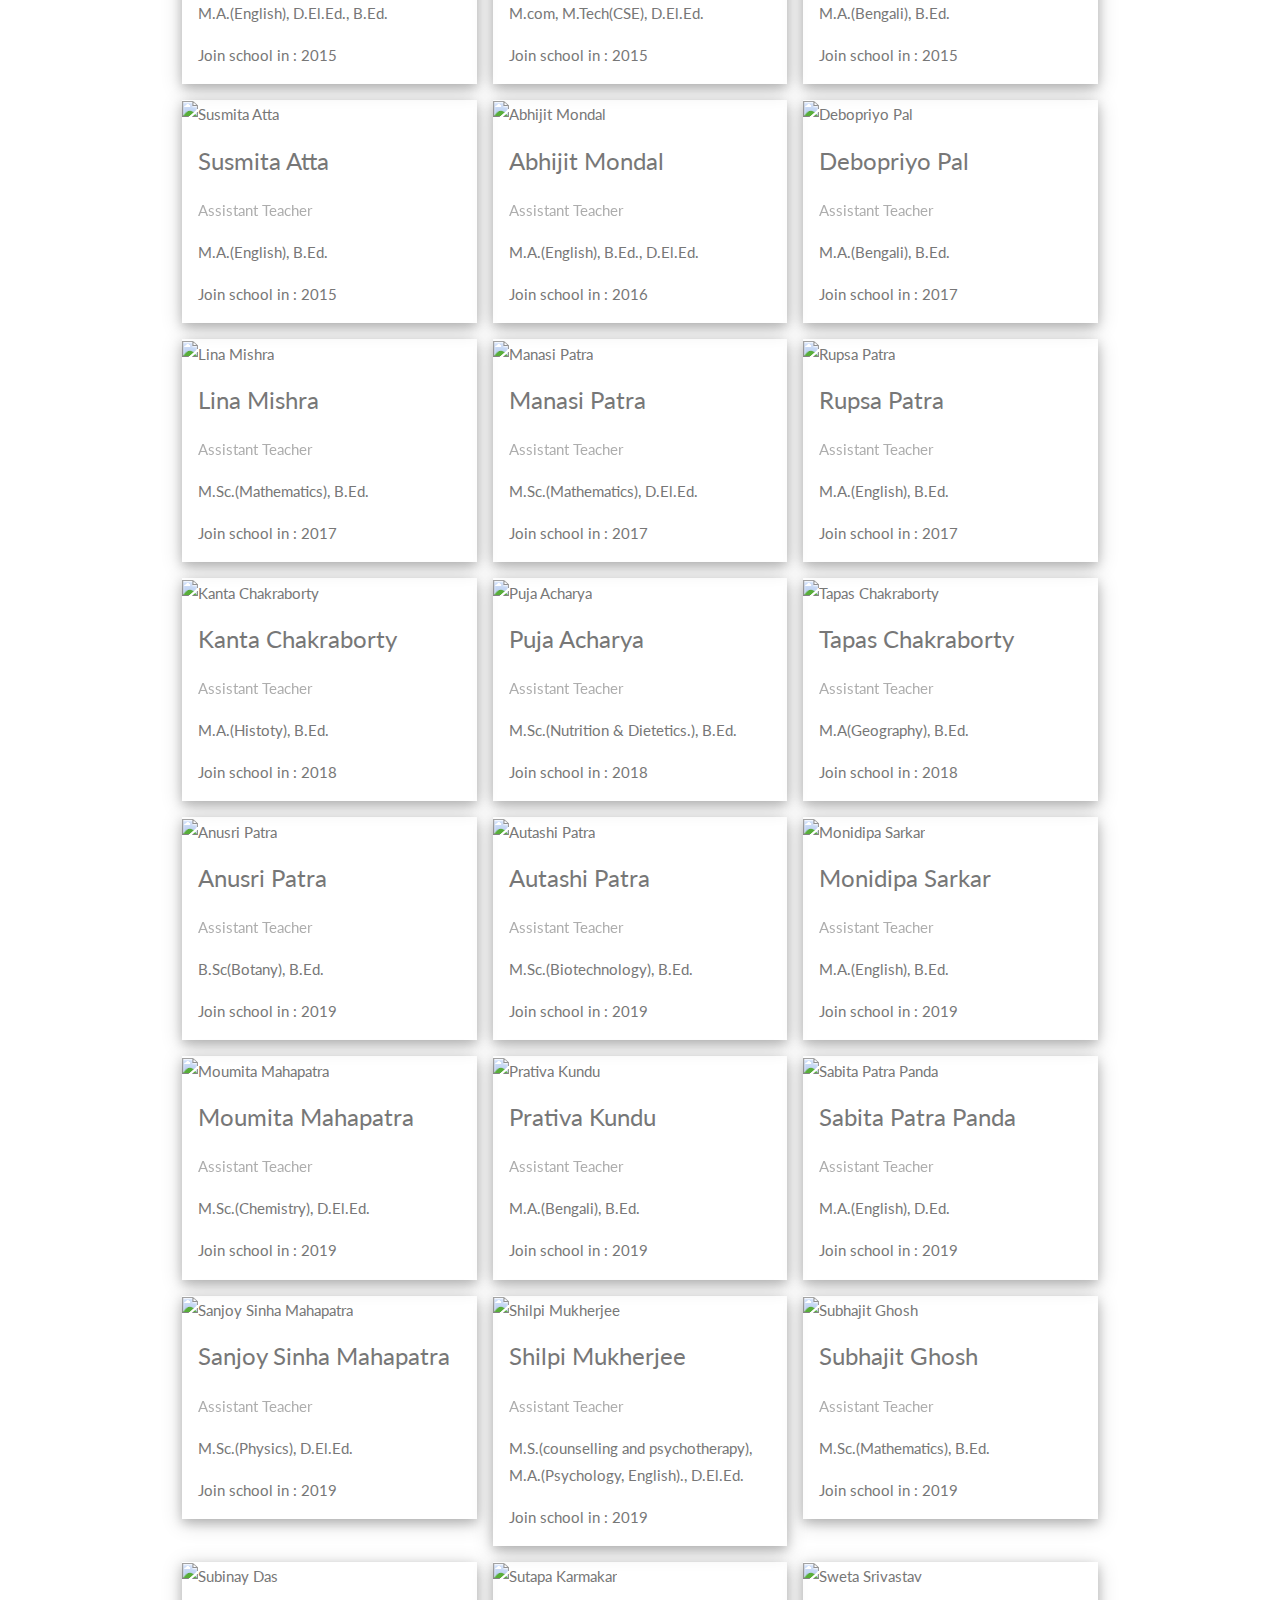
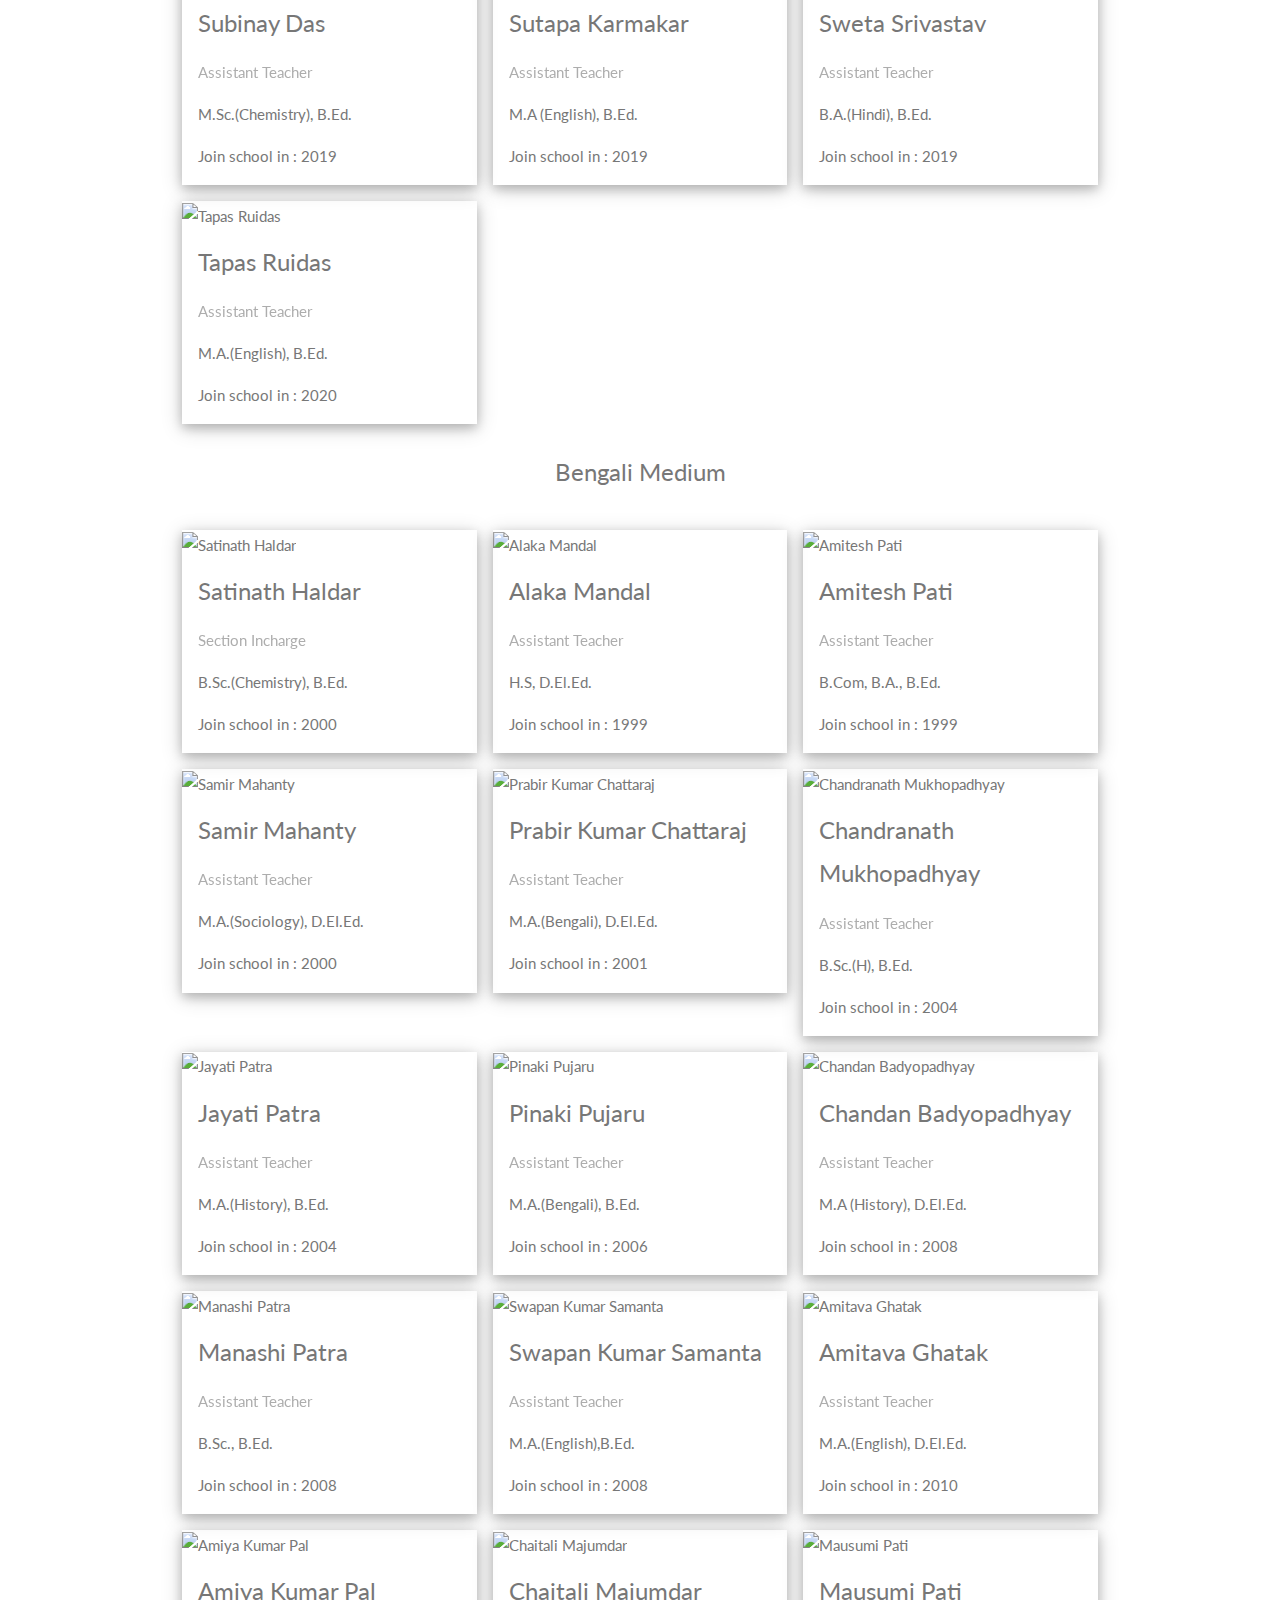
==== commit b30e2915: "Add files via upload" ====
--- a/index.html
+++ b/index.html
@@ -1,53 +1,2070 @@
-<!DOCTYPE html>
-<html lang="en">
-  <head>
-    <meta charset="UTF-8" />
-    <meta http-equiv="X-UA-Compatible" content="IE=edge" />
-    <meta name="viewport" content="width=device-width, initial-scale=1.0" />
-    <title>VSNHS COMING SOON</title>
-    <img src="logo.png" height="300" width="300"/>
-    <link rel="preconnect" href="https://fonts.googleapis.com" />
-    <link rel="preconnect" href="https://fonts.gstatic.com" crossorigin />
-    <link
-      href="https://fonts.googleapis.com/css2?family=Montserrat:wght@400;900&display=swap"
-      rel="stylesheet"
-    />
-    <link rel="stylesheet" href="style.css" />
-  </head>
-  <body>
-    <div class="my-container">
-      <div class="left">
-     
-      </div>
-
-      <div class=" bottom right">
-         <h1>Welcome
-       <h1>Coming Soon</h1>
-        <p>Hi, we will be back with some awesome features in</p>
-
-        <div class="counter">
-          <div class="unit-container">
-            <div class="unit">Days</div>
-            <div class="value day">05</div>
-          </div>
-
-          <div class="unit-container">
-            <div class="unit">Hrs</div>
-            <div class="value hour">11</div>
-          </div>
-
-          <div class="unit-container">
-            <div class="unit">Min</div>
-            <div class="value minute">54</div>
-          </div>
-
-          <div class="unit-container">
-            <div class="unit">Sec</div>
-            <div class="value second">28</div>
-          </div>
-        </div>
-  
-
-    <script src="main.js"></script>
-  </body>
-</html>
+<!DOCTYPE html>
+<html>
+<title>Vivekananda Siksha Niketan High School</title>
+<meta charset="UTF-8">
+<meta name="viewport" content="width=device-width, initial-scale=1">
+<link rel="stylesheet" href="https://www.w3schools.com/w3css/4/w3.css">
+<link rel="stylesheet" href="https://fonts.googleapis.com/css?family=Lato">
+<link href="https://fonts.googleapis.com/icon?family=Material+Icons" rel="stylesheet">
+<link rel="stylesheet" href="https://cdnjs.cloudflare.com/ajax/libs/font-awesome/4.7.0/css/font-awesome.min.css">
+<style>
+    body,
+    h1,
+    h2,
+    h3,
+    h4,
+    h5,
+    h6 {
+        font-family: "Lato", sans-serif;
+    }
+
+    body,
+    html {
+        height: 100%;
+        color: #777;
+        line-height: 1.8;
+    }
+
+    /* Create a Parallax Effect */
+
+    .bgimg-1,
+    .bgimg-2,
+    .bgimg-3,
+    .bgimg-4,
+    .bgimg-5,
+    .bgimg-6,
+    .bgimg-7,
+    .bgimg-8,
+    .bgimg-9 {
+        background-attachment: fixed;
+        background-position: center;
+        background-repeat: no-repeat;
+        background-size: cover;
+    }
+
+    /* First image (Logo. Full height) */
+
+    .bgimg-1 {
+        background-image: url('img/para_about.jpg');
+        min-height: 100%;
+    }
+
+    /* Second image (OUR MOTO) */
+
+    .bgimg-2 {
+        background-image: url("img/para_moto.jpg");
+        min-height: 400px;
+    }
+
+    /* Third image (INFRASTRUCRURE) */
+
+    .bgimg-3 {
+        background-image: url("img/para_infra.jpg");
+        min-height: 400px;
+    }
+
+    .bgimg-4 {
+        background-image: url("img/para_ac.jpg");
+        min-height: 400px;
+    }
+
+    .bgimg-5 {
+        background-image: url("img/para_admision.jpg");
+        min-height: 400px;
+    }
+
+    .bgimg-6 {
+        background-image: url("img/para_staff.jpg");
+        min-height: 400px;
+    }
+
+    .bgimg-7 {
+        background-image: url("img/para_glory.jpg");
+        min-height: 400px;
+    }
+
+    /* fourth image (gallery) */
+
+    .bgimg-8 {
+        background-image: url("img/para_gal.jpg");
+        min-height: 400px;
+    }
+
+    .bgimg-9 {
+        background-image: url("img/para_conta.jpg");
+        min-height: 400px;
+    }
+
+    .w3-wide {
+        letter-spacing: 10px;
+    }
+
+    .w3-hover-opacity {
+        cursor: pointer;
+    }
+
+    /* Turn off parallax scrolling for tablets and phones 
+@media only screen and (max-device-width: 1600px) {
+  .bgimg-1, .bgimg-2, .bgimg-3, .bgimg-4, .bgimg-5, .bgimg-6, .bgimg-7, .bgimg-8, .bgimg-9{
+    background-attachment: scroll;
+    min-height: 400px;
+  }
+  }*/
+
+    /*timeline style start here*/
+
+    /* The actual timeline (the vertical ruler) */
+
+    .timeline {
+        position: relative;
+        max-width: 1200px;
+        margin: 0 auto;
+        padding: 2% 1%;
+    }
+
+    /* The actual timeline (the vertical ruler) */
+
+    .timeline:after {
+        content: '';
+        position: absolute;
+        width: 6px;
+        background-color: white;
+        top: 0;
+        bottom: 0;
+        left: 50%;
+        margin-left: -3px;
+    }
+
+    /* Container around content */
+
+    .containertime {
+        padding: 10px 45px;
+        position: relative;
+        background-color: inherit;
+        width: 50%;
+    }
+
+    /* The circles on the timeline */
+
+    .containertime:after {
+        content: '';
+        position: absolute;
+        width: 25px;
+        height: 25px;
+        right: -13px;
+        background-color: white;
+        border: 4px solid #FF9F55;
+        top: 19px;
+        border-radius: 50%;
+        z-index: 1;
+    }
+
+    /* Place the container to the left */
+
+    .timeleft {
+        left: 0;
+    }
+
+    /* Place the container to the right */
+
+    .timeright {
+        left: 50%;
+    }
+
+    /* Add arrows to the left container (pointing right) */
+
+    .timeleft:before {
+        content: " ";
+        height: 0;
+        position: absolute;
+        top: 22px;
+        width: 0;
+        z-index: 1;
+        right: 35px;
+        border: medium solid white;
+        border-width: 10px 0 10px 10px;
+        border-color: transparent transparent transparent white;
+    }
+
+    /* Add arrows to the right container (pointing left) */
+
+    .timeright:before {
+        content: " ";
+        height: 0;
+        position: absolute;
+        top: 22px;
+        width: 0;
+        z-index: 1;
+        left: 35px;
+        border: medium solid white;
+        border-width: 10px 10px 10px 0;
+        border-color: transparent white transparent transparent;
+    }
+
+    /* Fix the circle for containers on the right side */
+
+    .timeright:after {
+        left: -12px;
+    }
+
+    /* The actual content */
+
+    .timecontent {
+        padding: 20px 30px;
+        background-color: white;
+        position: relative;
+        border-radius: 6px;
+    }
+
+    @media all and (max-width: 600px) {
+        .timeline:after {
+            left: 31px;
+        }
+        .containertime {
+            width: 100%;
+            padding-left: 70px;
+            padding-right: 25px;
+        }
+        .containertime:before {
+            left: 60px;
+            border: medium solid white;
+            border-width: 10px 10px 10px 0;
+            border-color: transparent white transparent transparent;
+        }
+        .containertime:after {
+            left: 15px;
+        }
+        .timeright {
+            left: 0%;
+        }
+    }
+</style>
+
+<body>
+
+    <div class="w3-top">
+        <div class="w3-bar" id="myNavbar">
+            <a class="w3-bar-item w3-button w3-hover-black w3-hide-medium w3-hide-large w3-right" href="javascript:void(0);" onclick="toggleFunction()" title="Toggle Navigation Menu">
+<i class="fa fa-bars"></i>
+</a>
+            <a href="#home" class="w3-bar-item w3-button">HOME</a>
+            <a href="#about" class="w3-bar-item w3-button w3-hide-small"><i class="fa fa-institution"></i> ABOUT US</a>
+            <a href="#portfolio" class="w3-bar-item w3-button w3-hide-small"><i class="fa fa-fire"></i> OUR MOTO</a>
+            <a href="#infra" class="w3-bar-item w3-button w3-hide-small"><i class="fa fa-th"></i> INFRASTRUCTURE</a>
+            <a href="#ac" class="w3-bar-item w3-button w3-hide-small"><i class="fa fa-graduation-cap"></i> ACADEMICS</a>
+            <a href="#admison" class="w3-bar-item w3-button w3-hide-small"><i class="fa fa-sign-in"></i> ADMISSION</a>
+            <a href="#staff" class="w3-bar-item w3-button w3-hide-small"><i class="fa fa-group"></i> STAFF</a>
+            <a href="#glory" class="w3-bar-item w3-button w3-hide-small"><i class="fa fa-star-o"></i> GLORY </a>
+            <a href="#gal" class="w3-bar-item w3-button w3-hide-small"><i class="fa fa-photo"></i> GALLERY</a>
+            <a href="#contact" class="w3-bar-item w3-button w3-hide-small"><i class="fa fa-envelope"></i> CONTACT</a>
+        </div>
+
+        <div id="navDemo" class="w3-bar-block w3-white w3-hide w3-hide-large w3-hide-medium">
+            <a href="#about" class="w3-bar-item w3-button" onclick="toggleFunction()">ABOUT US</a>
+            <a href="#portfolio" class="w3-bar-item w3-button" onclick="toggleFunction()">OUR MOTO</a>
+            <a href="#infra" class="w3-bar-item w3-button" onclick="toggleFunction()">INFRASTRUCTURE</a>
+            <a href="#ac" class="w3-bar-item w3-button" onclick="toggleFunction()">ACADEMICS</a>
+            <a href="#admison" class="w3-bar-item w3-button" onclick="toggleFunction()">ADMISSION</a>
+            <a href="#staff" class="w3-bar-item w3-button" onclick="toggleFunction()">STAFF</a>
+            <a href="#glory" class="w3-bar-item w3-button" onclick="toggleFunction()">GLORY</a>
+            <a href="#gal" class="w3-bar-item w3-button" onclick="toggleFunction()">GALLERY</a>
+            <a href="#contact" class="w3-bar-item w3-button" onclick="toggleFunction()">CONTACT</a>
+        </div>
+    </div>
+
+    <div class="bgimg-1 w3-display-container w3-opacity-min" id="home">
+        <div class="w3-display-middle" style="white-space:nowrap;">
+            <span class="w3-center w3-padding-large w3-black w3-xlarge w3-wide w3-animate-opacity"> <span class="w3-hide-large w3-hide-medium">V.S.N.H.S </span><span class="w3-hide-small">VIVEKANANDA SIKSHA NIKETAN HIGH SCHOOL</span> </span>
+            <div class="w3-center w3-padding-16"><img src="img/logo.png" height="200" width="200"></div>
+        </div>
+    </div>
+
+    <div class="w3-content w3-container w3-padding-64" id="about">
+        <div>
+            <h2 class="w3-center">
+                <font color="red"> Admission Open for Session 2022</font>
+            </h2>
+            <p class="w3-center">Admission is now open for session 2022.<br>For criteria, important dates and more relevent informations <a href="pdf/vsnAdmission2022.pdf">CLICK HERE</a></p>
+        </div>
+        <h3 class="w3-center">ABOUT US</h3>
+        <p class="w3-center"><em>Vivekananda Siksha Niketan High School</em></p>
+        <p>Vivekananda Siksha Niketan High School(Higher Secondary), a unique Co-educational institute with residential facilities recognized by West Bengal Board Of Secondary Education ( Board’s Index No.- J1-186) and West Bengal Council Of Higher Secondary
+            Education ( Council’s Code No.- 114113) has been running having separate campuses for Bengali Medium and English Medium since-1993. It redefines learning remaining true to its ideal-to provide an all round education--- the man making and character
+            building education and has already achieved a dominant position in the field of education.</p>
+    </div>
+    <div>
+        <h3 class="w3-center"> Achiever of Madhyamik 2020 </h3>
+        <div class="w3-content mySlides2 w3-row-padding">
+            <div class=" w3-third  w3-margin-bottom">
+                <div class="w3-card-4">
+                    <img src="img/ranker/20_am.jpg" alt="Syamal Baran Pati" style="width:100%">
+                    <div class="w3-container">
+                        <h3>ARITRA MAJI</h3>
+                        <p class="w3-opacity">Score : 686</p>
+                        <p>Board Rank : 7th</p>
+                    </div>
+                </div>
+            </div>
+            <div class=" w3-third  w3-margin-bottom">
+                <div class="w3-card-4">
+                    <img src="img/ranker/20_as.jpg" alt="Syamal Baran Pati" style="width:100%">
+                    <div class="w3-container">
+                        <h3>Ayandeep Shannigrahi</h3>
+                        <p class="w3-opacity">Score : 684</p>
+                        <p>Board Rank : 9th</p>
+                    </div>
+                </div>
+            </div>
+            <div class=" w3-third  w3-margin-bottom">
+                <div class="w3-card-4">
+                    <img src="img/ranker/20_dd.jpg" alt="Manisha Mahanta" style="width:100%">
+                    <div class="w3-container">
+                        <h3>Debatreya Das</h3>
+                        <p class="w3-opacity">Score : 683</p>
+                        <p>Board Rank : 10 th</p>
+                    </div>
+                </div>
+            </div>
+        </div>
+    </div>
+    <div class="w3-row w3-center w3-dark-grey w3-padding-16">
+        <div class="w3-quarter w3-section">
+            <span class="w3-xlarge">20+</span><br> Board Rankers
+        </div>
+        <div class="w3-quarter w3-section">
+            <span class="w3-xlarge">4000+</span><br> Student
+        </div>
+        <div class="w3-quarter w3-section">
+            <span class="w3-xlarge">100+</span><br> Experienced Teachers
+        </div>
+        <div class="w3-quarter w3-section">
+            <span class="w3-xlarge">1</span><br> Institution
+        </div>
+    </div>
+
+    <div class="bgimg-2 w3-grayscale-min w3-display-container w3-opacity-min">
+        <div class="w3-display-middle">
+            <span class="w3-xxlarge w3-text-white w3-wide"> OUR MOTO</span>
+        </div>
+    </div>
+
+    <div class="w3-content w3-container w3-padding-64" id="portfolio">
+        <h3 class="w3-center">OUR MOTO</h3>
+        <div class="w3-row">
+            <div class="w3-col m6 w3-center w3-padding-large">
+                <p></p>
+
+                <img src="img/viv.jpg" class="w3-round w3-image w3-grayscale-min w3-hover-opacity" alt="Photo of Me" width="500" height="333">
+            </div>
+
+            <div class="wow rollin center">
+                <p>"We want that education by which character is formed, strength of mind is increased, heart is broadened, the intellect is expanded and by which one can stand on one's own feet. What we want are western science coupled with Vedanta, Brahmacharya
+                    as the guiding motto and also Shraddha and faith in one's ownself.</p>
+                <p>We need technical education and all else that may develop industries so that men, instead of seeking for service, may earn enough to provide for themselves and save something against a rainy day.
+                </p>
+                <p> It is man making religion that we want. It is man-making theories that we want. It is man making education all round that we want." </p>
+                <p align="right">— Swami Vivekananda</p>
+            </div>
+        </div>
+        <div class="w3-row">
+            <div class="w3-col m6  w3-padding-large">
+                <p><br><br></p>
+                <p>Founder Secretary of the School dedicated his life for the spread of education in the rural area believing in the ideas of Swami Vivekananda. Founder Secretary of Vivekananda Siksha Niketan, Vivekananda Mission, Saldiha College, Saldiha
+                    High School (H.S.), Saldiha Girls' High School, P.M. Kamala Girls' School (Kanyapur, Asansole). Through the societies he carried out many social welfare activities such as construction of low-cost houses, Re-excavation of tanks, eradication
+                    of mass illiteracy etc. He donated the large initial school campus of this school of worth more than Rupees One Crore unconditionally for the establishment of Bankura Unnayani Institute of Engineering.</p>
+            </div>
+            <div class="w3-col m6 w3-center w3-padding-large">
+                <p></p>
+                <p><b><i class="w3-margin-left"></i></b> OUR FOUNDER</p><br>
+                <img src="img/Sec.jpg" class="w3-round w3-image w3-grayscale-min w3-hover-opacity" alt="Photo of Me" width="500" height="333">
+            </div>
+        </div>
+        <div class="w3-row">
+            <div class="w3-col m12  w3-padding-large">
+                <p class="w3-center">VIVEKANANDA SIKSHA NIKETAN TRUST</p><br>
+                <p>Vivekananda Siksha Niketan High School is an Institute founded and managed by Vivekananda Siksha Niketan Trust, P.O. Saldiha, Dist. Bankura, bearing Registration No. S/8241 of 1966-67. This Institute is managed by the Governing Body of
+                    the Siksha Niketan.</p>
+                <p>The Vivekananda Siksha Niketan Trust, true to its ideal, has been expanding its area of activities to various Social Welfare Schemes which include Rural Reconstruction, Small Irrigation Scheme, helping the marginal farmers with better
+                    seeds and manure, Pisciculture, Rural Electrification Reviving the Cottage Industries, Setting up of Adult Literacy Centers and Medical aids to rural poor people etc. These socioeconomic programs benefit none but the economically and
+                    educationally backward communities. They are meant for their upliftment. There are still some Rural Development programs in hand which are likely to be taken up in near future gradually.</p>
+                <p>Institutions at Saldiha for both boys and girls run by the Trust are maintaining very high standard of efficiency catering to the educational needs of a very large area. It is also running a First grade College at Saldiha with honours
+                    course in various subjects with total enrolment of 4000 students including the School Students - out of which 1600 both boys and girls having residential facilities and the major beneficiaries are the tribal and schedule caste students
+                    with residential facilities. </p>
+                <p>To meet the long cherished desire of the public the Vivekananda Siksha Niketan Trust started an English Medium School at Saradanagar Bankura on over 10 acres of land, which in course of time has been upgraded to XII classes with residential
+                    facilities and at the same time it has started a separate section in Bengali Medium in a separate campus adjacent to it. The curriculum of the West Bengal Board of Secondary Education and of The Council of Higher Secondary Education
+                    are being followed. The system envisaged in the syllabi inculcate discipline, good manners and habits and create ability in the student to speak English fluently.</p>
+            </div>
+        </div>
+    </div>
+
+    <div id="modal01" class="w3-modal w3-black" onclick="this.style.display='none'">
+        <span class="w3-button w3-large w3-black w3-display-topright" title="Close Modal Image"><i class="fa fa-remove"></i></span>
+        <div class="w3-modal-content w3-animate-zoom w3-center w3-transparent w3-padding-64">
+            <img id="img01" class="w3-image">
+            <p id="caption" class="w3-opacity w3-large"></p>
+        </div>
+    </div>
+
+    <div class="bgimg-3 w3-grayscale-min w3-display-container w3-opacity-min">
+        <div class="w3-display-middle">
+            <span class="w3-xxlarge w3-text-white w3-wide">INFRASTRUCTURE</span>
+        </div>
+    </div>
+    <div class="w3-content w3-container w3-padding-64" id="infra">
+        <h3 class="w3-center">INFRASTRUCTURE</h3><br><br>
+        <div class="w3-row-padding">
+            <div class="w3-third w3-container w3-margin-bottom">
+                <img src="img/infra_camp.jpg" alt="vsn" style="width:100%" class="w3-round w3-grayscale-min w3-hover-opacity">
+                <div class="w3-container w3-white">
+                    <p><b>Staff</b></p>
+                    <p>The School is run by duly qualified and experienced Teachers both male and female. Each class is divided into smaller sections and teachers take every care to help the students in class rooms. Individual attention is aimed to help
+                        every student to develop the most what is latent in him/her. </p>
+                </div>
+            </div>
+            <div class="w3-third w3-container w3-margin-bottom">
+                <img src="/w3images/p2.jpg" alt="vsn" style="width:100%" class="w3-round w3-grayscale-min w3-hover-opacity">
+                <div class="w3-container w3-white">
+                    <p><b>Library</b></p>
+                    <p>The Siksha Niketan has a library with more than 20000 volumes of text and reference books and also a Reading Room for teachers and students. A good number of leading periodicals, magazines and newspapers are also regularly subscribed.</p>
+                </div>
+            </div>
+            <div class="w3-third w3-container">
+                <img src="img/infra_compu.jpg" alt="vsn" style="width:100%" class="w3-round w3-grayscale-min w3-hover-opacity">
+                <div class="w3-container w3-white">
+                    <p><b>Computer Education</b></p>
+                    <p>Keeping pace with the advancement of Science and Technology arrangement of compulsory computer education has been made for all the students. For this there is a well-furnished computer room with 20 modern computers with multimedia
+                        facilities. Separate arrangement of computer aided education with multimedia presentation has been made in another room to meet the need of the students. </p>
+                </div>
+            </div>
+        </div>
+        <div class="w3-row-padding">
+            <div class="w3-third w3-container w3-margin-bottom">
+                <img src="img/infra_lab.jpg" alt="vsn" style="width:100%" class="w3-round w3-grayscale-min w3-hover-opacity">
+                <div class="w3-container w3-white">
+                    <p><b>Laboratories</b></p>
+                    <p>Separate full-fledged Laboratories the practical based subjects Physics, Chemistry, Biology with all necessary equipment and appliances to meet the need of the students up to (10+2) classes have been made. The students use those to
+                        strengthen their ideas gathered from the books. Different types of teaching aids such as charts, models, maps etc. are constantly used by the teachers to get their subjects clear before their students.</p>
+                </div>
+            </div>
+            <div class="w3-third w3-container w3-margin-bottom">
+                <img src="img/infra_hos.jpg" alt="vsn" style="width:100%" class="w3-round w3-grayscale-min w3-hover-opacity">
+                <div class="w3-container w3-white">
+                    <p><b>Residential Arrangements</b></p>
+                    <p>There are four hostel buildings viz. Ramakrishna Nibas, Brahmananda Nibas, Atmananda Nibas, Nivedita Nibas with a number of dormitories for residence of the boys and girls. Each block is under the supervision of a Senior Teacher (Superintendent)
+                        and the overall management is entrusted to the Headmaster. Entrusted Teacher / Superintendent looks after cleanliness and tidiness of the block, teach practical lession of self-help and dignity of labour and encourage the hostellers
+                        for developing sense of responsibility and fellow-feeling, habit of cleanliness and spirit of service. A large number of residential teachers are there to supervise study hours of the hostellers regularly.
+                    </p>
+                </div>
+            </div>
+            <div class="w3-third w3-container">
+                <img src="img/infra_trans.jpg" alt="vsn" style="width:100%" class="w3-round w3-grayscale-min w3-hover-opacity">
+                <div class="w3-container w3-white">
+                    <p><b>Transport Facilities</b></p>
+                    <p>School vehicles are available to fetch students on first come first serve basis. A number of Vehicles are arranged to pick up and drop the students from different points within the town and outskirts. </p>
+                </div>
+            </div>
+        </div>
+    </div>
+
+
+    <div class="bgimg-4 w3-grayscale-min w3-display-container w3-opacity-min">
+        <div class="w3-display-middle">
+            <span class="w3-xxlarge w3-text-white w3-wide">ACADEMICS</span>
+        </div>
+    </div>
+    <div class="w3-content w3-container w3-padding-64" id="ac">
+        <h3 class="w3-center">ACADEMICS</h3> <br>
+        <h4>
+            <p>CURRICULUM</p>
+        </h4>
+        <p>The curriculum is generally that prescribed by the West Bengal Board of Secondary Education and Council of Higher Secondary Education. There is provision for teaching the learners in English Medium with Bengali / Hindi as first language. In the
+            higher secondary section, the provision for different elective subjects is there.</p>
+        <h4>
+            <p>CLASSES</p>
+        </h4>
+        <p>The classes are run by duly qualified and experienced Teachers both male and female. Each class is divided into smaller sections and teachers take every care to help the students in class rooms. Individual attention is aimed to help every student
+            to develop the most what is latent in him/her.</p>
+        <h4>
+            <p>EXAMINATION</p>
+        </h4>
+        <p>Two periodical Examinations (Half-yearly and Annual) along with unit tests and assessment of the boys'/girls' homework, class work etc. are conducted regularly. The marks obtained in the unit tests, Half-yearly Examination and Annual Examination
+            are taken into consideration for the final result and the promotion to the next higher class. The report cards containing different marks and other reports on conduct, health, etc. are sent to the guardians for their information. The report
+            cards are to be returned with countersignature of parents to the school office within 7days after the Half-yearly Examination. There is no provision of reexamination for Half-yearly and Annual Examination.
+        </p>
+        <h4>
+            <p>CO-CURRICULAR ACTIVITIES</p>
+        </h4>
+        <p>The importance of co-curricular activities can never be neglected in good system of education. Each class has regular periods of music, games and art which are so essential for the proper and all-round development of the child's personality. There
+            are also two play grounds to facilitate the boys &#38; girls for playing simultaneously various types of out-door games viz. Football, Cricket, Volleyball, Kho-Kho, Kabadi etc. The indoor games include Carrom, Table Tennis etc. To help manifest
+            a child his dormant traits and to meet a growing boy's various interest the institution has introduced various programmes. The students organise several cultural programmes also on the days of celebrations. Annual Sports and Annual Cultural
+            Function are being observed. School's performance in Inter-School Cricket and Football Tournament every year is also really praiseworthy.</p>
+    </div>
+
+
+    <div class="bgimg-5 w3-grayscale-min w3-display-container w3-opacity-min">
+        <div class="w3-display-middle">
+            <span class="w3-xxlarge w3-text-white w3-wide">ADMISSION</span>
+        </div>
+    </div>
+    <div class="w3-content w3-container w3-padding-64" id="admison">
+        <h3 class="w3-center">ADMISSION</h3> <br>
+        <H4>
+            <p>ADMISSION / REGISTRATION</p>
+        </H4>
+        <p> In this school academic session is from January to December. For admission in any class (From LKG to IX) an application is to be made in printed forms of the school. The application forms will be available from the school office on payment at
+            least two months before the commencement of the session. </p>
+        <p> A registration number will be given to each student on the receipt of his/her fully completed application form along with Certificate of Birth from any of the following :</p>
+        <p> (i) Public Health Department of the State Government / Municipality /Corporation / Gram Panchayat.
+            <BR>(ii) Transfer certificate from a recognized school, if the child is on transfer from other school.</P>
+        <H4>
+            <p>ADMISSION TEST</p>
+        </H4>
+        <p> Boys and Girls are admitted on the basis of written and oral tests (except LKG / UKG). The minimum age of admission (L.K.G.) is 4 years on 31st December of the year before the academic year in which the admission is sought for. For admission to
+            LKG / UKG only an Interview of the child and the parents with the teachers is conducted. The registered applicants will have to sit for admission test in English, Bengali / Hindi, Mathematics and Science followed by an interview. If any one
+            fails to sit for the test, registration fee will be forfeited. Exact date for the test will be informed at the time of registration and also on the Notice Board.</p>
+    </div>
+
+
+    <div class="bgimg-6 w3-grayscale-min w3-display-container w3-opacity-min">
+        <div class="w3-display-middle">
+            <span class="w3-xxlarge w3-text-white w3-wide">STAFF</span>
+        </div>
+    </div>
+    <div class="w3-content w3-container w3-padding-64" id="staff">
+        <h3 class="w3-center">STAFF</h3> <br>
+        <div class="w3-content w3-row w3-display-container">
+
+
+            <div>
+                <h3 class="w3-center">English Medium</h3> <br>
+                <div class="w3-row w3-row-padding">
+                    <div class=" w3-third  w3-margin-bottom">
+                        <div class="w3-card-4">
+                            <img src="img/staff/tapan-pati.jpg" alt="Tapan Kumar Pati" style="width:100%">
+                            <div class="w3-container">
+                                <h3 style=>Tapan Kumar Pati</h3>
+                                <p class="w3-opacity">Head Master</p>
+                                <p>M.SC.(Physics), B.Ed.</p>
+                                <p>Join school in : 1995</p>
+                            </div>
+                        </div>
+                    </div>
+                    <div class=" w3-third  w3-margin-bottom">
+                        <div class="w3-card-4">
+                            <img src="img/staff/SYAMAL-BARAN-PATI.jpg" alt="Syamal Baran Pati" style="width:100%">
+                            <div class="w3-container">
+                                <h3 style=>Syamal Baran Pati</h3>
+                                <p class="w3-opacity">Assistant Head Master</p>
+                                <p>M.Sc.(Mathematics), B.Ed.</p>
+                                <p>Join school in : 1993</p>
+                            </div>
+                        </div>
+                    </div>
+                    <div class=" w3-third  w3-margin-bottom">
+                        <div class="w3-card-4">
+                            <img src="img/staff/SUPRIYA-CHATTERJEE-PATI.jpg" alt="Supriya Chatterjee Pati" style="width:100%">
+                            <div class="w3-container">
+                                <h3 style=>Supriya Chatterjee Pati</h3>
+                                <p class="w3-opacity">Assistant Teacher</p>
+                                <p>M.Sc.(Botany), B.Ed.</p>
+                                <p>Join school in : 1993</p>
+                            </div>
+                        </div>
+                    </div>
+                </div>
+                <div class="w3-row w3-row-padding">
+                    <div class=" w3-third  w3-margin-bottom">
+                        <div class="w3-card-4">
+                            <img src="img/staff/Manisha-Mahanta.jpg" alt="Manisha Mahanta" style="width:100%">
+                            <div class="w3-container">
+                                <h3 style=>Manisha Mahanta</h3>
+                                <p class="w3-opacity">Assistant Teacher</p>
+                                <p>B.Sc H(Zoology), B.Ed.</p>
+                                <p>Join school in : 1993</p>
+                            </div>
+                        </div>
+                    </div>
+                    <div class=" w3-third  w3-margin-bottom">
+                        <div class="w3-card-4">
+                            <img src="img/staff/Ruma-Sengupta-(Kabiraj).jpg" alt="Ruma Sengupta (Kabiraj)" style="width:100%">
+                            <div class="w3-container">
+                                <h3 style=>Ruma Sengupta (Kabiraj)</h3>
+                                <p class="w3-opacity">Assistant Teacher</p>
+                                <p>B.A.(Histoty), B.Ed.</p>
+                                <p>Join school in : 1993</p>
+                            </div>
+                        </div>
+                    </div>
+                    <div class=" w3-third  w3-margin-bottom">
+                        <div class="w3-card-4">
+                            <img src="img/staff/Sarbani-Ghosh.jpg" alt="Sarbani Roy (Ghosh)" style="width:100%">
+                            <div class="w3-container">
+                                <h3 style=>Sarbani Roy (Ghosh)</h3>
+                                <p class="w3-opacity">Assistant Teacher</p>
+                                <p>B.Sc(Economics), B.Ed.</p>
+                                <p>Join school in : 1993</p>
+                            </div>
+                        </div>
+                    </div>
+                </div>
+                <div class="w3-row w3-row-padding">
+                    <div class=" w3-third  w3-margin-bottom">
+                        <div class="w3-card-4">
+                            <img src="img/staff/Snigdha-Sinhababu.jpg" alt="Snigdha Shannigrahi ( Sinhababu)" style="width:100%">
+                            <div class="w3-container">
+                                <h3 style=>Snigdha Shannigrahi ( Sinhababu)</h3>
+                                <p class="w3-opacity">Assistant Teacher</p>
+                                <p>B.Sc.(Physics), B.Ed.</p>
+                                <p>Join school in : 1993</p>
+                            </div>
+                        </div>
+                    </div>
+                    <div class=" w3-third  w3-margin-bottom">
+                        <div class="w3-card-4">
+                            <img src="img/staff/sumita-Panda.jpg" alt="Sumita Panda Nath" style="width:100%">
+                            <div class="w3-container">
+                                <h3 style=>Sumita Panda Nath</h3>
+                                <p class="w3-opacity">Assistant Teacher</p>
+                                <p>B.A.(Bengali), B.Ed.</p>
+                                <p>Join school in : 1994</p>
+                            </div>
+                        </div>
+                    </div>
+                    <div class=" w3-third  w3-margin-bottom">
+                        <div class="w3-card-4">
+                            <img src="img/staff/Ranjana-Ghosh.jpg" alt="Ranjana Ghosh" style="width:100%">
+                            <div class="w3-container">
+                                <h3 style=>Ranjana Ghosh</h3>
+                                <p class="w3-opacity">Assistant Teacher</p>
+                                <p>M.A. (Public Administration), D.El.Ed.</p>
+                                <p>Join school in : 1995</p>
+                            </div>
+                        </div>
+                    </div>
+                </div>
+                <div class="w3-row w3-row-padding">
+                    <div class=" w3-third  w3-margin-bottom">
+                        <div class="w3-card-4">
+                            <img src="img/staff/Chaitali-Sengupta.jpg" alt="Chaitali Sengupta" style="width:100%">
+                            <div class="w3-container">
+                                <h3 style=>Chaitali Sengupta</h3>
+                                <p class="w3-opacity">Assistant Teacher</p>
+                                <p>M.A.(Pol. Science), D.El.Ed.</p>
+                                <p>Join school in : 1997</p>
+                            </div>
+                        </div>
+                    </div>
+                    <div class=" w3-third  w3-margin-bottom">
+                        <div class="w3-card-4">
+                            <img src="img/staff/sanjib-Mitra.jpg" alt="Sanjib Mitra" style="width:100%">
+                            <div class="w3-container">
+                                <h3 style=>Sanjib Mitra</h3>
+                                <p class="w3-opacity">Assistant Teacher</p>
+                                <p>M.A(Bengali), B.Ed.</p>
+                                <p>Join school in : 1997</p>
+                            </div>
+                        </div>
+                    </div>
+                    <div class=" w3-third  w3-margin-bottom">
+                        <div class="w3-card-4">
+                            <img src="img/staff/Swapan-Panda.jpg" alt="Swapan Kumar Panda" style="width:100%">
+                            <div class="w3-container">
+                                <h3 style=>Swapan Kumar Panda</h3>
+                                <p class="w3-opacity">Assistant Teacher</p>
+                                <p>B.A.(English), D.El.Ed.</p>
+                                <p>Join school in : 1997</p>
+                            </div>
+                        </div>
+                    </div>
+                </div>
+                <div class="w3-row w3-row-padding">
+                    <div class=" w3-third  w3-margin-bottom">
+                        <div class="w3-card-4">
+                            <img src="img/staff/TEJSHANKAR-KUSHWAHA.jpg" alt="Tej Shankar Kushwaha" style="width:100%">
+                            <div class="w3-container">
+                                <h3 style=>Tej Shankar Kushwaha</h3>
+                                <p class="w3-opacity">Assistant Teacher</p>
+                                <p>M.A(Hindi), B.Ed.</p>
+                                <p>Join school in : 1997</p>
+                            </div>
+                        </div>
+                    </div>
+                    <div class=" w3-third  w3-margin-bottom">
+                        <div class="w3-card-4">
+                            <img src="img/staff/Anindita-Chakraborty-Nag.jpg" alt="Anindita Chakraborty Nag" style="width:100%">
+                            <div class="w3-container">
+                                <h3 style=>Anindita Chakraborty Nag</h3>
+                                <p class="w3-opacity">Assistant Teacher</p>
+                                <p>M.A.(English), D.El.Ed.</p>
+                                <p>Join school in : 1999</p>
+                            </div>
+                        </div>
+                    </div>
+                    <div class=" w3-third  w3-margin-bottom">
+                        <div class="w3-card-4">
+                            <img src="img/staff/Prasanta-Kumar-De.jpg" alt="Prasanta Kumar De" style="width:100%">
+                            <div class="w3-container">
+                                <h3 style=>Prasanta Kumar De</h3>
+                                <p class="w3-opacity">Assistant Teacher</p>
+                                <p>M.Sc.(Zoology), B.Ed.</p>
+                                <p>Join school in : 1999</p>
+                            </div>
+                        </div>
+                    </div>
+                </div>
+                <div class="w3-row w3-row-padding">
+                    <div class=" w3-third  w3-margin-bottom">
+                        <div class="w3-card-4">
+                            <img src="img/staff/Sanjoy-Karmakar.jpg" alt="Sanjoy Karmakar" style="width:100%">
+                            <div class="w3-container">
+                                <h3 style=>Sanjoy Karmakar</h3>
+                                <p class="w3-opacity">Assistant Teacher</p>
+                                <p>B.A.(History), B.Fa., D.El.Ed.</p>
+                                <p>Join school in : 1999</p>
+                            </div>
+                        </div>
+                    </div>
+                    <div class=" w3-third  w3-margin-bottom">
+                        <div class="w3-card-4">
+                            <img src="img/staff/Adhip-Patsa.jpg" alt="Adhip Kumar Patsa" style="width:100%">
+                            <div class="w3-container">
+                                <h3 style=>Adhip Kumar Patsa</h3>
+                                <p class="w3-opacity">Assistant Teacher</p>
+                                <p>M.A.(Bengali), D.El.Ed</p>
+                                <p>Join school in : 2001</p>
+                            </div>
+                        </div>
+                    </div>
+                    <div class=" w3-third  w3-margin-bottom">
+                        <div class="w3-card-4">
+                            <img src="img/staff/Ranjit-Kumbhakar.jpg" alt="Ranjit Kumbhakar" style="width:100%">
+                            <div class="w3-container">
+                                <h3 style=>Ranjit Kumbhakar</h3>
+                                <p class="w3-opacity">Assistant Teacher</p>
+                                <p>M.A.(Bengali), D.El.Ed.</p>
+                                <p>Join school in : 2001</p>
+                            </div>
+                        </div>
+                    </div>
+                </div>
+                <div class="w3-row w3-row-padding">
+                    <div class=" w3-third  w3-margin-bottom">
+                        <div class="w3-card-4">
+                            <img src="img/staff/Mrityunjoy-Mandal.jpg" alt="Mrityunjoy Mandal" style="width:100%">
+                            <div class="w3-container">
+                                <h3 style=>Mrityunjoy Mandal</h3>
+                                <p class="w3-opacity">Assistant Teacher</p>
+                                <p>M.A.(English), B.Ed.</p>
+                                <p>Join school in : 2002</p>
+                            </div>
+                        </div>
+                    </div>
+                    <div class=" w3-third  w3-margin-bottom">
+                        <div class="w3-card-4">
+                            <img src="img/staff/CHANDAN-CHATTERJEE.jpg" alt="Chandan Chatterjee" style="width:100%">
+                            <div class="w3-container">
+                                <h3 style=>Chandan Chatterjee</h3>
+                                <p class="w3-opacity">Assistant Teacher</p>
+                                <p>M.A.(History), D.El.Ed.</p>
+                                <p>Join school in : 2003</p>
+                            </div>
+                        </div>
+                    </div>
+                    <div class=" w3-third  w3-margin-bottom">
+                        <div class="w3-card-4">
+                            <img src="img/staff/Dilip-Ganguli.jpg" alt="Dilip Kumar Ganguly" style="width:100%">
+                            <div class="w3-container">
+                                <h3 style=>Dilip Kumar Ganguly</h3>
+                                <p class="w3-opacity">Assistant Teacher</p>
+                                <p>M.A.(History), B.E.D, M.L.I.S.</p>
+                                <p>Join school in : 2004</p>
+                            </div>
+                        </div>
+                    </div>
+                </div>
+                <div class="w3-row w3-row-padding">
+                    <div class=" w3-third  w3-margin-bottom">
+                        <div class="w3-card-4">
+                            <img src="img/staff/nd.jpg" alt="Nirmalya Dutta" style="width:100%">
+                            <div class="w3-container">
+                                <h3 style=>Nirmalya Dutta</h3>
+                                <p class="w3-opacity">Assistant Teacher</p>
+                                <p>M.Tech.(CSE), D.El.Ed.</p>
+                                <p>Join school in : 2005</p>
+                            </div>
+                        </div>
+                    </div>
+                    <div class=" w3-third  w3-margin-bottom">
+                        <div class="w3-card-4">
+                            <img src="img/staff/Saurav-Banerjee.jpg" alt="Saurav Banerjee" style="width:100%">
+                            <div class="w3-container">
+                                <h3 style=>Saurav Banerjee</h3>
+                                <p class="w3-opacity">Assistant Teacher</p>
+                                <p>B.A.(Geography), D.El.Ed.</p>
+                                <p>Join school in : 2005</p>
+                            </div>
+                        </div>
+                    </div>
+                    <div class=" w3-third  w3-margin-bottom">
+                        <div class="w3-card-4">
+                            <img src="img/staff/Tanushree-Banerjee.jpg" alt="Tanushree Banerjee" style="width:100%">
+                            <div class="w3-container">
+                                <h3 style=>Tanushree Banerjee</h3>
+                                <p class="w3-opacity">Assistant Teacher</p>
+                                <p>B.Sc.(Zoology), D.El.Ed.</p>
+                                <p>Join school in : 2005</p>
+                            </div>
+                        </div>
+                    </div>
+                </div>
+                <div class="w3-row w3-row-padding">
+                    <div class=" w3-third  w3-margin-bottom">
+                        <div class="w3-card-4">
+                            <img src="img/staff/Chandi-De.jpg" alt="Chandi Charan De" style="width:100%">
+                            <div class="w3-container">
+                                <h3 style=>Chandi Charan De</h3>
+                                <p class="w3-opacity">Assistant Teacher</p>
+                                <p>B.Com(Accountancy), B.P.Ed, M.P.Ed.</p>
+                                <p>Join school in : 2006</p>
+                            </div>
+                        </div>
+                    </div>
+                    <div class=" w3-third  w3-margin-bottom">
+                        <div class="w3-card-4">
+                            <img src="img/staff/Apurba-Kumar-Dandapath.jpg" alt="Apurba Kumar Dandapath" style="width:100%">
+                            <div class="w3-container">
+                                <h3 style=>Apurba Kumar Dandapath</h3>
+                                <p class="w3-opacity">Assistant Teacher</p>
+                                <p>M.Sc.(Mathematics), B.Ed.</p>
+                                <p>Join school in : 2007</p>
+                            </div>
+                        </div>
+                    </div>
+                    <div class=" w3-third  w3-margin-bottom">
+                        <div class="w3-card-4">
+                            <img src="img/staff/puja-sao-mukherjee.jpg" alt="Puja Sao Mukherjee" style="width:100%">
+                            <div class="w3-container">
+                                <h3 style=>Puja Sao Mukherjee</h3>
+                                <p class="w3-opacity">Assistant Teacher</p>
+                                <p>B.Sc(Economics), D.El.Ed.</p>
+                                <p>Join school in : 2007</p>
+                            </div>
+                        </div>
+                    </div>
+                </div>
+                <div class="w3-row w3-row-padding">
+                    <div class=" w3-third  w3-margin-bottom">
+                        <div class="w3-card-4">
+                            <img src="img/staff/rahul-chat.jpg" alt="Rahul Chatterjee" style="width:100%">
+                            <div class="w3-container">
+                                <h3 style=>Rahul Chatterjee</h3>
+                                <p class="w3-opacity">Assistant Teacher</p>
+                                <p>M.A.(English), D.El.Ed.</p>
+                                <p>Join school in : 2007</p>
+                            </div>
+                        </div>
+                    </div>
+                    <div class=" w3-third  w3-margin-bottom">
+                        <div class="w3-card-4">
+                            <img src="img/staff/Sudarson-Chakraborty.jpg" alt="Sudarson Chakraborty" style="width:100%">
+                            <div class="w3-container">
+                                <h3 style=>Sudarson Chakraborty</h3>
+                                <p class="w3-opacity">Assistant Teacher</p>
+                                <p>M.A.(English), B.Ed.</p>
+                                <p>Join school in : 2007</p>
+                            </div>
+                        </div>
+                    </div>
+                    <div class=" w3-third  w3-margin-bottom">
+                        <div class="w3-card-4">
+                            <img src="img/staff/Bibekananda-Barik.jpg" alt="Bibekananda Barik" style="width:100%">
+                            <div class="w3-container">
+                                <h3 style=>Bibekananda Barik</h3>
+                                <p class="w3-opacity">Assistant Teacher</p>
+                                <p>M.A.(English), B.Ed.</p>
+                                <p>Join school in : 2008</p>
+                            </div>
+                        </div>
+                    </div>
+                </div>
+                <div class="w3-row w3-row-padding">
+                    <div class=" w3-third  w3-margin-bottom">
+                        <div class="w3-card-4">
+                            <img src="img/staff/Madan-Goswami.jpg" alt="Madan Mohan Goswami" style="width:100%">
+                            <div class="w3-container">
+                                <h3 style=>Madan Mohan Goswami</h3>
+                                <p class="w3-opacity">Assistant Teacher</p>
+                                <p>M.A.(Bengali), B.Ed.</p>
+                                <p>Join school in : 2008</p>
+                            </div>
+                        </div>
+                    </div>
+                    <div class=" w3-third  w3-margin-bottom">
+                        <div class="w3-card-4">
+                            <img src="img/staff/Subrata-Rakshit.jpg" alt="Subrata Rakshit" style="width:100%">
+                            <div class="w3-container">
+                                <h3 style=>Subrata Rakshit</h3>
+                                <p class="w3-opacity">Assistant Teacher</p>
+                                <p>B.Sc.(Botany), B.Ed.</p>
+                                <p>Join school in : 2008</p>
+                            </div>
+                        </div>
+                    </div>
+                    <div class=" w3-third  w3-margin-bottom">
+                        <div class="w3-card-4">
+                            <img src="img/staff/Bibaswan-Nayak.jpg" alt="Bibaswan Nayak" style="width:100%">
+                            <div class="w3-container">
+                                <h3 style=>Bibaswan Nayak</h3>
+                                <p class="w3-opacity">Assistant Teacher</p>
+                                <p>M.A.(English) D.El.Ed.</p>
+                                <p>Join school in : 2009</p>
+                            </div>
+                        </div>
+                    </div>
+                </div>
+                <div class="w3-row w3-row-padding">
+                    <div class=" w3-third  w3-margin-bottom">
+                        <div class="w3-card-4">
+                            <img src="img/staff/Britidal-Bhattacharya.jpg" alt="Britidal Bhattacharya" style="width:100%">
+                            <div class="w3-container">
+                                <h3 style=>Britidal Bhattacharya</h3>
+                                <p class="w3-opacity">Assistant Teacher</p>
+                                <p>B.Sc.(Botany), D.El.Ed.</p>
+                                <p>Join school in : 2009</p>
+                            </div>
+                        </div>
+                    </div>
+                    <div class=" w3-third  w3-margin-bottom">
+                        <div class="w3-card-4">
+                            <img src="img/staff/Satadal-Maity.jpg" alt="Satadal Maity" style="width:100%">
+                            <div class="w3-container">
+                                <h3 style=>Satadal Maity</h3>
+                                <p class="w3-opacity">Assistant Teacher</p>
+                                <p>M.Sc.(Physics), D.El.Ed.</p>
+                                <p>Join school in : 2009</p>
+                            </div>
+                        </div>
+                    </div>
+                    <div class=" w3-third  w3-margin-bottom">
+                        <div class="w3-card-4">
+                            <img src="img/staff/Shantanu-Kundu.jpg" alt="Shantanu Kundu" style="width:100%">
+                            <div class="w3-container">
+                                <h3 style=>Shantanu Kumar Kundu</h3>
+                                <p class="w3-opacity">Assistant Teacher</p>
+                                <p>B.Sc.(Botany), D.El.Ed.</p>
+                                <p>Join school in : 2009</p>
+                            </div>
+                        </div>
+                    </div>
+                </div>
+                <div class="w3-row w3-row-padding">
+                    <div class=" w3-third  w3-margin-bottom">
+                        <div class="w3-card-4">
+                            <img src="img/staff/Animesh-Banerjee.jpg" alt="Animesh Banerjee" style="width:100%">
+                            <div class="w3-container">
+                                <h3 style=>Animesh Banerjee</h3>
+                                <p class="w3-opacity">Assistant Teacher</p>
+                                <p>M.A.(Geography), B.Ed.</p>
+                                <p>Join school in : 2010</p>
+                            </div>
+                        </div>
+                    </div>
+                    <div class=" w3-third  w3-margin-bottom">
+                        <div class="w3-card-4">
+                            <img src="img/staff/DINESH-CHATTERJEE_12.jpg" alt="Dinesh Chatterjee" style="width:100%">
+                            <div class="w3-container">
+                                <h3 style=>Dinesh Chatterjee</h3>
+                                <p class="w3-opacity">Assistant Teacher</p>
+                                <p>M.A.(English), B.Ed., D.El.Ed.</p>
+                                <p>Join school in : 2010</p>
+                            </div>
+                        </div>
+                    </div>
+                    <div class=" w3-third  w3-margin-bottom">
+                        <div class="w3-card-4">
+                            <img src="img/staff/prasanta-prasait.jpg" alt="Prasanta Prasait" style="width:100%">
+                            <div class="w3-container">
+                                <h3 style=>Prasanta Kumar Prasait</h3>
+                                <p class="w3-opacity">Assistant Teacher</p>
+                                <p>B.Sc.Hons(Botany), D.El.Ed.</p>
+                                <p>Join school in : 2010</p>
+                            </div>
+                        </div>
+                    </div>
+                </div>
+                <div class="w3-row w3-row-padding">
+                    <div class=" w3-third  w3-margin-bottom">
+                        <div class="w3-card-4">
+                            <img src="img/staff/subrata-de.jpg" alt="Subrata De" style="width:100%">
+                            <div class="w3-container">
+                                <h3 style=>Subrata De</h3>
+                                <p class="w3-opacity">Assistant Teacher</p>
+                                <p>M.A.(Bengali), B.Ed.</p>
+                                <p>Join school in : 2010</p>
+                            </div>
+                        </div>
+                    </div>
+                    <div class=" w3-third  w3-margin-bottom">
+                        <div class="w3-card-4">
+                            <img src="img/staff/tkg.jpg" alt="Tapan Kumar Goswami" style="width:100%">
+                            <div class="w3-container">
+                                <h3 style=>Tapan Kumar Goswami</h3>
+                                <p class="w3-opacity">Assistant Teacher</p>
+                                <p>M.C.A., D.El.Ed</p>
+                                <p>Join school in : 2010</p>
+                            </div>
+                        </div>
+                    </div>
+                    <div class=" w3-third  w3-margin-bottom">
+                        <div class="w3-card-4">
+                            <img src="img/staff/Pritilata-Das.jpg" alt="Pritilata Das" style="width:100%">
+                            <div class="w3-container">
+                                <h3 style=>Pritilata Das</h3>
+                                <p class="w3-opacity">Assistant Teacher</p>
+                                <p>M.A.(Geography), B.Ed.</p>
+                                <p>Join school in : 2012</p>
+                            </div>
+                        </div>
+                    </div>
+                </div>
+                <div class="w3-row w3-row-padding">
+                    <div class=" w3-third  w3-margin-bottom">
+                        <div class="w3-card-4">
+                            <img src="img/staff/HABIB-ALI-KHAN.jpg" alt="Habib Ali Khan" style="width:100%">
+                            <div class="w3-container">
+                                <h3 style=>Habib Ali Khan</h3>
+                                <p class="w3-opacity">Assistant Teacher</p>
+                                <p>M.A.(English), B.Ed.</p>
+                                <p>Join school in : 2013</p>
+                            </div>
+                        </div>
+                    </div>
+                    <div class=" w3-third  w3-margin-bottom">
+                        <div class="w3-card-4">
+                            <img src="img/staff/Pinky-Nayak.jpg" alt="Pinky Nayak" style="width:100%">
+                            <div class="w3-container">
+                                <h3 style=>Pinky Nayak</h3>
+                                <p class="w3-opacity">Assistant Teacher</p>
+                                <p>B.Sc.(Biotechnology), D.El.Ed.</p>
+                                <p>Join school in : 2013</p>
+                            </div>
+                        </div>
+                    </div>
+                    <div class=" w3-third  w3-margin-bottom">
+                        <div class="w3-card-4">
+                            <img src="img/staff/Soma-Mandal.jpg" alt="Soma Mandal Chakraborty" style="width:100%">
+                            <div class="w3-container">
+                                <h3 style=>Soma Mandal Chakraborty</h3>
+                                <p class="w3-opacity">Assistant Teacher</p>
+                                <p>M.A.(Bengali), D.El.Ed.</p>
+                                <p>Join school in : 2013</p>
+                            </div>
+                        </div>
+                    </div>
+                </div>
+                <div class="w3-row w3-row-padding">
+                    <div class=" w3-third  w3-margin-bottom">
+                        <div class="w3-card-4">
+                            <img src="img/staff/subhra-pariksha.jpg" alt="Subhra Pariksha Chakraborty" style="width:100%">
+                            <div class="w3-container">
+                                <h3 style=>Subhra Pariksha Chakraborty</h3>
+                                <p class="w3-opacity">Assistant Teacher</p>
+                                <p>M.Sc.(Mathematics), B.Ed.</p>
+                                <p>Join school in : 2013</p>
+                            </div>
+                        </div>
+                    </div>
+                    <div class=" w3-third  w3-margin-bottom">
+                        <div class="w3-card-4">
+                            <img src="img/staff/Upen-Mandi.jpg" alt="Upen Mandi" style="width:100%">
+                            <div class="w3-container">
+                                <h3 style=>Upen Mandi</h3>
+                                <p class="w3-opacity">Assistant Teacher</p>
+                                <p>H.S, D.El.Ed.</p>
+                                <p>Join school in : 2013</p>
+                            </div>
+                        </div>
+                    </div>
+                    <div class=" w3-third  w3-margin-bottom">
+                        <div class="w3-card-4">
+                            <img src="img/staff/Manishankar-Singhamahapatra.jpg" alt="Manishankar Singhamahapatra" style="width:100%">
+                            <div class="w3-container">
+                                <h3 style=>Manishankar Singhamahapatra</h3>
+                                <p class="w3-opacity">Assistant Teacher</p>
+                                <p>B.Sc., D.El.Ed.</p>
+                                <p>Join school in : 2014</p>
+                            </div>
+                        </div>
+                    </div>
+                </div>
+                <div class="w3-row w3-row-padding">
+                    <div class=" w3-third  w3-margin-bottom">
+                        <div class="w3-card-4">
+                            <img src="img/staff/Abhishek-Roy.jpg" alt="Abhishek Roy" style="width:100%">
+                            <div class="w3-container">
+                                <h3 style=>Abhishek Roy</h3>
+                                <p class="w3-opacity">Assistant Teacher</p>
+                                <p>M.A.(English), D.El.Ed., B.Ed.</p>
+                                <p>Join school in : 2015</p>
+                            </div>
+                        </div>
+                    </div>
+                    <div class=" w3-third  w3-margin-bottom">
+                        <div class="w3-card-4">
+                            <img src="img/staff/patit-paban-ghosh.jpg" alt="Patit Paban Ghosh" style="width:100%">
+                            <div class="w3-container">
+                                <h3 style=>Patit Paban Ghosh</h3>
+                                <p class="w3-opacity">Assistant Teacher</p>
+                                <p>M.com, M.Tech(CSE), D.El.Ed.</p>
+                                <p>Join school in : 2015</p>
+                            </div>
+                        </div>
+                    </div>
+                    <div class=" w3-third  w3-margin-bottom">
+                        <div class="w3-card-4">
+                            <img src="img/staff/saheb-paramanick.jpg" alt="Saheb Paramanick" style="width:100%">
+                            <div class="w3-container">
+                                <h3 style=>Saheb Paramanick</h3>
+                                <p class="w3-opacity">Assistant Teacher</p>
+                                <p>M.A.(Bengali), B.Ed.</p>
+                                <p>Join school in : 2015</p>
+                            </div>
+                        </div>
+                    </div>
+                </div>
+                <div class="w3-row w3-row-padding">
+                    <div class=" w3-third  w3-margin-bottom">
+                        <div class="w3-card-4">
+                            <img src="img/staff/Susmita-Atta.jpg" alt="Susmita Atta" style="width:100%">
+                            <div class="w3-container">
+                                <h3 style=>Susmita Atta</h3>
+                                <p class="w3-opacity">Assistant Teacher</p>
+                                <p>M.A.(English), B.Ed.</p>
+                                <p>Join school in : 2015</p>
+                            </div>
+                        </div>
+                    </div>
+                    <div class=" w3-third  w3-margin-bottom">
+                        <div class="w3-card-4">
+                            <img src="img/staff/Abhijit-Mondal.jpg" alt="Abhijit Mondal" style="width:100%">
+                            <div class="w3-container">
+                                <h3 style=>Abhijit Mondal</h3>
+                                <p class="w3-opacity">Assistant Teacher</p>
+                                <p>M.A.(English), B.Ed., D.El.Ed.</p>
+                                <p>Join school in : 2016</p>
+                            </div>
+                        </div>
+                    </div>
+                    <div class=" w3-third  w3-margin-bottom">
+                        <div class="w3-card-4">
+                            <img src="img/staff/debopriyo-pal.jpg" alt="Debopriyo Pal" style="width:100%">
+                            <div class="w3-container">
+                                <h3 style=>Debopriyo Pal</h3>
+                                <p class="w3-opacity">Assistant Teacher</p>
+                                <p>M.A.(Bengali), B.Ed.</p>
+                                <p>Join school in : 2017</p>
+                            </div>
+                        </div>
+                    </div>
+                </div>
+                <div class="w3-row w3-row-padding">
+                    <div class=" w3-third  w3-margin-bottom">
+                        <div class="w3-card-4">
+                            <img src="img/staff/lina-mishra.jpg" alt="Lina Mishra" style="width:100%">
+                            <div class="w3-container">
+                                <h3 style=>Lina Mishra</h3>
+                                <p class="w3-opacity">Assistant Teacher</p>
+                                <p>M.Sc.(Mathematics), B.Ed.</p>
+                                <p>Join school in : 2017</p>
+                            </div>
+                        </div>
+                    </div>
+                    <div class=" w3-third  w3-margin-bottom">
+                        <div class="w3-card-4">
+                            <img src="img/staff/Manasi-Patra.jpg" alt="Manasi Patra" style="width:100%">
+                            <div class="w3-container">
+                                <h3 style=>Manasi Patra</h3>
+                                <p class="w3-opacity">Assistant Teacher</p>
+                                <p>M.Sc.(Mathematics), D.El.Ed.</p>
+                                <p>Join school in : 2017</p>
+                            </div>
+                        </div>
+                    </div>
+                    <div class=" w3-third  w3-margin-bottom">
+                        <div class="w3-card-4">
+                            <img src="img/staff/Rupsa-Patra.jpg" alt="Rupsa Patra" style="width:100%">
+                            <div class="w3-container">
+                                <h3 style=>Rupsa Patra</h3>
+                                <p class="w3-opacity">Assistant Teacher</p>
+                                <p>M.A.(English), B.Ed.</p>
+                                <p>Join school in : 2017</p>
+                            </div>
+                        </div>
+                    </div>
+                </div>
+                <div class="w3-row w3-row-padding">
+                    <div class=" w3-third  w3-margin-bottom">
+                        <div class="w3-card-4">
+                            <img src="img/staff/Kanta-Chakraborty.jpg" alt="Kanta Chakraborty" style="width:100%">
+                            <div class="w3-container">
+                                <h3 style=>Kanta Chakraborty</h3>
+                                <p class="w3-opacity">Assistant Teacher</p>
+                                <p>M.A.(Histoty), B.Ed.</p>
+                                <p>Join school in : 2018</p>
+                            </div>
+                        </div>
+                    </div>
+                    <div class=" w3-third  w3-margin-bottom">
+                        <div class="w3-card-4">
+                            <img src="img/staff/Puja-Acharya.jpg" alt="Puja Acharya" style="width:100%">
+                            <div class="w3-container">
+                                <h3 style=>Puja Acharya</h3>
+                                <p class="w3-opacity">Assistant Teacher</p>
+                                <p>M.Sc.(Nutrition & Dietetics.), B.Ed.</p>
+                                <p>Join school in : 2018</p>
+                            </div>
+                        </div>
+                    </div>
+                    <div class=" w3-third  w3-margin-bottom">
+                        <div class="w3-card-4">
+                            <img src="img/staff/TAPAS-CHAKRABORTY.jpg" alt="Tapas Chakraborty" style="width:100%">
+                            <div class="w3-container">
+                                <h3 style=>Tapas Chakraborty</h3>
+                                <p class="w3-opacity">Assistant Teacher</p>
+                                <p>M.A(Geography), B.Ed.</p>
+                                <p>Join school in : 2018</p>
+                            </div>
+                        </div>
+                    </div>
+                </div>
+                <div class="w3-row w3-row-padding">
+                    <div class=" w3-third  w3-margin-bottom">
+                        <div class="w3-card-4">
+                            <img src="img/staff/Anusri-Patra.jpg" alt="Anusri Patra" style="width:100%">
+                            <div class="w3-container">
+                                <h3 style=>Anusri Patra</h3>
+                                <p class="w3-opacity">Assistant Teacher</p>
+                                <p>B.Sc(Botany), B.Ed.</p>
+                                <p>Join school in : 2019</p>
+                            </div>
+                        </div>
+                    </div>
+                    <div class=" w3-third  w3-margin-bottom">
+                        <div class="w3-card-4">
+                            <img src="img/staff/Autashi-Patra.jpg" alt="Autashi Patra" style="width:100%">
+                            <div class="w3-container">
+                                <h3 style=>Autashi Patra</h3>
+                                <p class="w3-opacity">Assistant Teacher</p>
+                                <p>M.Sc.(Biotechnology), B.Ed.</p>
+                                <p>Join school in : 2019</p>
+                            </div>
+                        </div>
+                    </div>
+                    <div class=" w3-third  w3-margin-bottom">
+                        <div class="w3-card-4">
+                            <img src="img/staff/Monidipa-Sarkar.jpg" alt="Monidipa Sarkar" style="width:100%">
+                            <div class="w3-container">
+                                <h3 style=>Monidipa Sarkar</h3>
+                                <p class="w3-opacity">Assistant Teacher</p>
+                                <p>M.A.(English), B.Ed.</p>
+                                <p>Join school in : 2019</p>
+                            </div>
+                        </div>
+                    </div>
+                </div>
+                <div class="w3-row w3-row-padding">
+                    <div class=" w3-third  w3-margin-bottom">
+                        <div class="w3-card-4">
+                            <img src="img/staff/moumita-mahapatra.jpg" alt="Moumita Mahapatra" style="width:100%">
+                            <div class="w3-container">
+                                <h3 style=>Moumita Mahapatra</h3>
+                                <p class="w3-opacity">Assistant Teacher</p>
+                                <p>M.Sc.(Chemistry), D.El.Ed.</p>
+                                <p>Join school in : 2019</p>
+                            </div>
+                        </div>
+                    </div>
+                    <div class=" w3-third  w3-margin-bottom">
+                        <div class="w3-card-4">
+                            <img src="img/staff/PRATIVA-KUNDU.jpg" alt="Prativa Kundu" style="width:100%">
+                            <div class="w3-container">
+                                <h3 style=>Prativa Kundu</h3>
+                                <p class="w3-opacity">Assistant Teacher</p>
+                                <p>M.A.(Bengali), B.Ed.</p>
+                                <p>Join school in : 2019</p>
+                            </div>
+                        </div>
+                    </div>
+                    <div class=" w3-third  w3-margin-bottom">
+                        <div class="w3-card-4">
+                            <img src="img/staff/sabita-miss.jpg" alt="Sabita Patra Panda" style="width:100%">
+                            <div class="w3-container">
+                                <h3 style=>Sabita Patra Panda</h3>
+                                <p class="w3-opacity">Assistant Teacher</p>
+                                <p>M.A.(English), D.Ed.</p>
+                                <p>Join school in : 2019</p>
+                            </div>
+                        </div>
+                    </div>
+                </div>
+                <div class="w3-row w3-row-padding">
+                    <div class=" w3-third  w3-margin-bottom">
+                        <div class="w3-card-4">
+                            <img src="img/staff/sanjoy-sinha-mahapatra.jpg" alt="Sanjoy Sinha Mahapatra" style="width:100%">
+                            <div class="w3-container">
+                                <h3 style=>Sanjoy Sinha Mahapatra</h3>
+                                <p class="w3-opacity">Assistant Teacher</p>
+                                <p>M.Sc.(Physics), D.El.Ed.</p>
+                                <p>Join school in : 2019</p>
+                            </div>
+                        </div>
+                    </div>
+                    <div class=" w3-third  w3-margin-bottom">
+                        <div class="w3-card-4">
+                            <img src="img/staff/shilpi-mukherjee.jpg" alt="Shilpi Mukherjee" style="width:100%">
+                            <div class="w3-container">
+                                <h3 style=>Shilpi Mukherjee</h3>
+                                <p class="w3-opacity">Assistant Teacher</p>
+                                <p>M.S.(counselling and psychotherapy), M.A.(Psychology, English)., D.El.Ed.</p>
+                                <p>Join school in : 2019</p>
+                            </div>
+                        </div>
+                    </div>
+                    <div class=" w3-third  w3-margin-bottom">
+                        <div class="w3-card-4">
+                            <img src="img/staff/Subhajit-Ghosh.jpg" alt="Subhajit Ghosh" style="width:100%">
+                            <div class="w3-container">
+                                <h3 style=>Subhajit Ghosh</h3>
+                                <p class="w3-opacity">Assistant Teacher</p>
+                                <p>M.Sc.(Mathematics), B.Ed.</p>
+                                <p>Join school in : 2019</p>
+                            </div>
+                        </div>
+                    </div>
+                </div>
+                <div class="w3-row w3-row-padding">
+                    <div class=" w3-third  w3-margin-bottom">
+                        <div class="w3-card-4">
+                            <img src="img/staff/subinoy-das.jpg" alt="Subinay Das" style="width:100%">
+                            <div class="w3-container">
+                                <h3 style=>Subinay Das</h3>
+                                <p class="w3-opacity">Assistant Teacher</p>
+                                <p>M.Sc.(Chemistry), B.Ed.</p>
+                                <p>Join school in : 2019</p>
+                            </div>
+                        </div>
+                    </div>
+                    <div class=" w3-third  w3-margin-bottom">
+                        <div class="w3-card-4">
+                            <img src="img/staff/Sutapa-Karmakar.jpg" alt="Sutapa Karmakar" style="width:100%">
+                            <div class="w3-container">
+                                <h3 style=>Sutapa Karmakar</h3>
+                                <p class="w3-opacity">Assistant Teacher</p>
+                                <p>M.A (English), B.Ed.</p>
+                                <p>Join school in : 2019</p>
+                            </div>
+                        </div>
+                    </div>
+                    <div class=" w3-third  w3-margin-bottom">
+                        <div class="w3-card-4">
+                            <img src="img/staff/Sweta-Srivastav.jpg" alt="Sweta Srivastav" style="width:100%">
+                            <div class="w3-container">
+                                <h3 style=>Sweta Srivastav</h3>
+                                <p class="w3-opacity">Assistant Teacher</p>
+                                <p>B.A.(Hindi), B.Ed.</p>
+                                <p>Join school in : 2019</p>
+                            </div>
+                        </div>
+                    </div>
+                </div>
+                <div class="w3-row w3-row-padding">
+                    <div class=" w3-third  w3-margin-bottom">
+                        <div class="w3-card-4">
+                            <img src="img/staff/tapas-ruidas.jpg" alt="Tapas Ruidas" style="width:100%">
+                            <div class="w3-container">
+                                <h3 style=>Tapas Ruidas</h3>
+                                <p class="w3-opacity">Assistant Teacher</p>
+                                <p>M.A.(English), B.Ed.</p>
+                                <p>Join school in : 2020</p>
+                            </div>
+                        </div>
+                    </div>
+                </div>
+            </div>
+
+            <div>
+                <h3 class="w3-center">Bengali Medium</h3> <br>
+                <div class="w3-row w3-row-padding">
+                    <div class=" w3-third  w3-margin-bottom">
+                        <div class="w3-card-4">
+                            <img src="img/staff/bm/Satinath-Haldar.jpg" alt="Satinath Haldar" style="width:100%">
+                            <div class="w3-container">
+                                <h3 style=>Satinath Haldar</h3>
+                                <p class="w3-opacity">Section Incharge</p>
+                                <p>B.Sc.(Chemistry), B.Ed.</p>
+                                <p>Join school in : 2000</p>
+                            </div>
+                        </div>
+                    </div>
+                    <div class=" w3-third  w3-margin-bottom">
+                        <div class="w3-card-4">
+                            <img src="img/staff/bm/ALAKA--maldal.jpg" alt="Alaka Mandal" style="width:100%">
+                            <div class="w3-container">
+                                <h3 style=>Alaka Mandal</h3>
+                                <p class="w3-opacity">Assistant Teacher</p>
+                                <p>H.S, D.El.Ed.</p>
+                                <p>Join school in : 1999</p>
+                            </div>
+                        </div>
+                    </div>
+                    <div class=" w3-third  w3-margin-bottom">
+                        <div class="w3-card-4">
+                            <img src="img/staff/bm/Amitesh-Pati.jpg" alt="Amitesh Pati" style="width:100%">
+                            <div class="w3-container">
+                                <h3 style=>Amitesh Pati</h3>
+                                <p class="w3-opacity">Assistant Teacher</p>
+                                <p>B.Com, B.A., B.Ed.</p>
+                                <p>Join school in : 1999</p>
+                            </div>
+                        </div>
+                    </div>
+                </div>
+                <div class="w3-row w3-row-padding">
+                    <div class=" w3-third  w3-margin-bottom">
+                        <div class="w3-card-4">
+                            <img src="img/staff/bm/samir-mahanty.jpg" alt="Samir Mahanty" style="width:100%">
+                            <div class="w3-container">
+                                <h3 style=>Samir Mahanty</h3>
+                                <p class="w3-opacity">Assistant Teacher</p>
+                                <p>M.A.(Sociology), D.EI.Ed.</p>
+                                <p>Join school in : 2000</p>
+                            </div>
+                        </div>
+                    </div>
+                    <div class=" w3-third  w3-margin-bottom">
+                        <div class="w3-card-4">
+                            <img src="img/staff/bm/Prabir-Kumar-Chattaraj.jpg" alt="Prabir Kumar Chattaraj" style="width:100%">
+                            <div class="w3-container">
+                                <h3 style=>Prabir Kumar Chattaraj</h3>
+                                <p class="w3-opacity">Assistant Teacher</p>
+                                <p>M.A.(Bengali), D.El.Ed.</p>
+                                <p>Join school in : 2001</p>
+                            </div>
+                        </div>
+                    </div>
+                    <div class=" w3-third  w3-margin-bottom">
+                        <div class="w3-card-4">
+                            <img src="img/staff/bm/Chandranath-Mukhopadhyay.jpg" alt="Chandranath Mukhopadhyay" style="width:100%">
+                            <div class="w3-container">
+                                <h3 style=>Chandranath Mukhopadhyay</h3>
+                                <p class="w3-opacity">Assistant Teacher</p>
+                                <p>B.Sc.(H), B.Ed.</p>
+                                <p>Join school in : 2004</p>
+                            </div>
+                        </div>
+                    </div>
+                </div>
+                <div class="w3-row w3-row-padding">
+                    <div class=" w3-third  w3-margin-bottom">
+                        <div class="w3-card-4">
+                            <img src="img/staff/bm/Jayati-Patra.jpg" alt="Jayati Patra" style="width:100%">
+                            <div class="w3-container">
+                                <h3 style=>Jayati Patra</h3>
+                                <p class="w3-opacity">Assistant Teacher</p>
+                                <p>M.A.(History), B.Ed.</p>
+                                <p>Join school in : 2004</p>
+                            </div>
+                        </div>
+                    </div>
+                    <div class=" w3-third  w3-margin-bottom">
+                        <div class="w3-card-4">
+                            <img src="img/staff/bm/Pinaki-Pujaru.jpg" alt="Pinaki Pujaru" style="width:100%">
+                            <div class="w3-container">
+                                <h3 style=>Pinaki Pujaru</h3>
+                                <p class="w3-opacity">Assistant Teacher</p>
+                                <p>M.A.(Bengali), B.Ed.</p>
+                                <p>Join school in : 2006</p>
+                            </div>
+                        </div>
+                    </div>
+                    <div class=" w3-third  w3-margin-bottom">
+                        <div class="w3-card-4">
+                            <img src="img/staff/bm/chandan-banerjee.jpg" alt="Chandan Badyopadhyay" style="width:100%">
+                            <div class="w3-container">
+                                <h3 style=>Chandan Badyopadhyay</h3>
+                                <p class="w3-opacity">Assistant Teacher</p>
+                                <p>M.A (History), D.El.Ed.</p>
+                                <p>Join school in : 2008</p>
+                            </div>
+                        </div>
+                    </div>
+                </div>
+                <div class="w3-row w3-row-padding">
+                    <div class=" w3-third  w3-margin-bottom">
+                        <div class="w3-card-4">
+                            <img src="img/staff/bm/manashi-patra.jpg" alt="Manashi Patra" style="width:100%">
+                            <div class="w3-container">
+                                <h3 style=>Manashi Patra</h3>
+                                <p class="w3-opacity">Assistant Teacher</p>
+                                <p>B.Sc., B.Ed.</p>
+                                <p>Join school in : 2008</p>
+                            </div>
+                        </div>
+                    </div>
+                    <div class=" w3-third  w3-margin-bottom">
+                        <div class="w3-card-4">
+                            <img src="img/staff/bm/s-samanra.jpg" alt="Swapan Kumar Samanta" style="width:100%">
+                            <div class="w3-container">
+                                <h3 style=>Swapan Kumar Samanta</h3>
+                                <p class="w3-opacity">Assistant Teacher</p>
+                                <p>M.A.(English),B.Ed.</p>
+                                <p>Join school in : 2008</p>
+                            </div>
+                        </div>
+                    </div>
+                    <div class=" w3-third  w3-margin-bottom">
+                        <div class="w3-card-4">
+                            <img src="img/staff/bm/Amitava-Ghatak.jpg" alt="Amitava Ghatak" style="width:100%">
+                            <div class="w3-container">
+                                <h3 style=>Amitava Ghatak</h3>
+                                <p class="w3-opacity">Assistant Teacher</p>
+                                <p>M.A.(English), D.El.Ed.</p>
+                                <p>Join school in : 2010</p>
+                            </div>
+                        </div>
+                    </div>
+                </div>
+                <div class="w3-row w3-row-padding">
+                    <div class=" w3-third  w3-margin-bottom">
+                        <div class="w3-card-4">
+                            <img src="img/staff/bm/AMIYA-KUMAR-PAL.jpg" alt="Amiya Kumar Pal" style="width:100%">
+                            <div class="w3-container">
+                                <h3 style=>Amiya Kumar Pal</h3>
+                                <p class="w3-opacity">Assistant Teacher</p>
+                                <p>B.Sc.(Mathematics), D.El.Ed.</p>
+                                <p>Join school in : 2010</p>
+                            </div>
+                        </div>
+                    </div>
+                    <div class=" w3-third  w3-margin-bottom">
+                        <div class="w3-card-4">
+                            <img src="img/staff/bm/chaitali-majumdar.jpg" alt="Chaitali Majumdar" style="width:100%">
+                            <div class="w3-container">
+                                <h3 style=>Chaitali Majumdar</h3>
+                                <p class="w3-opacity">Assistant Teacher</p>
+                                <p>M.A.(Geography), B.Ed.</p>
+                                <p>Join school in : 2010</p>
+                            </div>
+                        </div>
+                    </div>
+                    <div class=" w3-third  w3-margin-bottom">
+                        <div class="w3-card-4">
+                            <img src="img/staff/bm/MAUSUMI-PATI.jpg" alt="Mausumi Pati" style="width:100%">
+                            <div class="w3-container">
+                                <h3 style=>Mausumi Pati</h3>
+                                <p class="w3-opacity">Assistant Teacher</p>
+                                <p>B.A. (English), D.El.Ed.</p>
+                                <p>Join school in : 2011</p>
+                            </div>
+                        </div>
+                    </div>
+                </div>
+                <div class="w3-row w3-row-padding">
+                    <div class=" w3-third  w3-margin-bottom">
+                        <div class="w3-card-4">
+                            <img src="img/staff/bm/Subrata-Dey.jpg" alt="Subrata Dey" style="width:100%">
+                            <div class="w3-container">
+                                <h3 style=>Subrata Dey</h3>
+                                <p class="w3-opacity">Assistant Teacher</p>
+                                <p>B.A.(Bengali), D.El.Ed.</p>
+                                <p>Join school in : 2011</p>
+                            </div>
+                        </div>
+                    </div>
+                    <div class=" w3-third  w3-margin-bottom">
+                        <div class="w3-card-4">
+                            <img src="img/staff/bm/Rajib-Kundu.jpg" alt="Rajib Kundu" style="width:100%">
+                            <div class="w3-container">
+                                <h3 style=>Rajib Kundu</h3>
+                                <p class="w3-opacity">Assistant Teacher</p>
+                                <p>B.Tech(Computer Science), B.Ed., D.El.Ed.</p>
+                                <p>Join school in : 2012</p>
+                            </div>
+                        </div>
+                    </div>
+                    <div class=" w3-third  w3-margin-bottom">
+                        <div class="w3-card-4">
+                            <img src="img/staff/bm/Subhash-Saw.jpg" alt="Subhash Saw" style="width:100%">
+                            <div class="w3-container">
+                                <h3 style=>Subhash Saw</h3>
+                                <p class="w3-opacity">Assistant Teacher</p>
+                                <p>M.Sc.(Mathematics), B.Ed.</p>
+                                <p>Join school in : 2012</p>
+                            </div>
+                        </div>
+                    </div>
+                </div>
+                <div class="w3-row w3-row-padding">
+                    <div class=" w3-third  w3-margin-bottom">
+                        <div class="w3-card-4">
+                            <img src="img/staff/bm/SANJOY-SINHAMAHAPATRA.jpg" alt="Sanjoy Sinhamahapatra" style="width:100%">
+                            <div class="w3-container">
+                                <h3 style=>Sanjoy Sinhamahapatra</h3>
+                                <p class="w3-opacity">Assistant Teacher</p>
+                                <p>M.Sc.(Botany), B.Ed.</p>
+                                <p>Join school in : 2014</p>
+                            </div>
+                        </div>
+                    </div>
+                    <div class=" w3-third  w3-margin-bottom">
+                        <div class="w3-card-4">
+                            <img src="img/staff/bm/INDRANIL-CHATTERJEE.jpg" alt="Indranil Chattopadhyay" style="width:100%">
+                            <div class="w3-container">
+                                <h3 style=>Indranil Chattopadhyay</h3>
+                                <p class="w3-opacity">Assistant Teacher</p>
+                                <p>M.Sc., B.Ed.</p>
+                                <p>Join school in : 2018</p>
+                            </div>
+                        </div>
+                    </div>
+                    <div class=" w3-third  w3-margin-bottom">
+                        <div class="w3-card-4">
+                            <img src="img/staff/bm/JAYANTA-KUMAR-PANDA.jpg" alt="Jayanta Kumar Panda" style="width:100%">
+                            <div class="w3-container">
+                                <h3 style=>Jayanta Kumar Panda</h3>
+                                <p class="w3-opacity">Assistant Teacher</p>
+                                <p>M.A.(English), B.Ed.</p>
+                                <p>Join school in : 2018</p>
+                            </div>
+                        </div>
+                    </div>
+                </div>
+                <div class="w3-row w3-row-padding">
+                    <div class=" w3-third  w3-margin-bottom">
+                        <div class="w3-card-4">
+                            <img src="img/staff/bm/Siddhartha-Chattopadhyay.jpg" alt="Siddhartha Chattopadhyay" style="width:100%">
+                            <div class="w3-container">
+                                <h3 style=>Siddhartha Chattopadhyay</h3>
+                                <p class="w3-opacity">Assistant Teacher</p>
+                                <p>M.A.(Geography), B.Ed.</p>
+                                <p>Join school in : 2018</p>
+                            </div>
+                        </div>
+                    </div>
+                    <div class=" w3-third  w3-margin-bottom">
+                        <div class="w3-card-4">
+                            <img src="img/staff/bm/Sudipta-Gorain.jpg" alt="Sudipta Gorain" style="width:100%">
+                            <div class="w3-container">
+                                <h3 style=>Sudipta Gorain</h3>
+                                <p class="w3-opacity">Assistant Teacher</p>
+                                <p>M.A.(English), B.Ed</p>
+                                <p>Join school in : 2018</p>
+                            </div>
+                        </div>
+                    </div>
+                    <div class=" w3-third  w3-margin-bottom">
+                        <div class="w3-card-4">
+                            <img src="img/staff/bm/supriti-mukherjee.jpg" alt="Supriti Mukherjee" style="width:100%">
+                            <div class="w3-container">
+                                <h3 style=>Supriti Mukherjee</h3>
+                                <p class="w3-opacity">Assistant Teacher</p>
+                                <p>M.Sc.(Mathematics), B.Ed</p>
+                                <p>Join school in : 2018</p>
+                            </div>
+                        </div>
+                    </div>
+                </div>
+                <div class="w3-row w3-row-padding">
+                    <div class=" w3-third  w3-margin-bottom">
+                        <div class="w3-card-4">
+                            <img src="img/staff/bm/Animesh-Pal.jpg" alt="Animesh Pal" style="width:100%">
+                            <div class="w3-container">
+                                <h3 style=>Animesh Pal</h3>
+                                <p class="w3-opacity">Assistant Teacher</p>
+                                <p>M.Sc.(Botany), B.Ed.</p>
+                                <p>Join school in : 2019</p>
+                            </div>
+                        </div>
+                    </div>
+                    <div class=" w3-third  w3-margin-bottom">
+                        <div class="w3-card-4">
+                            <img src="img/staff/bm/MADHUSUDAN-DUTTA.jpg" alt="Madhusudan Dutta" style="width:100%">
+                            <div class="w3-container">
+                                <h3 style=>Madhusudan Dutta</h3>
+                                <p class="w3-opacity">Assistant Teacher</p>
+                                <p>M.A.(English), B.Ed.</p>
+                                <p>Join school in : 2019</p>
+                            </div>
+                        </div>
+                    </div>
+                    <div class=" w3-third  w3-margin-bottom">
+                        <div class="w3-card-4">
+                            <img src="img/staff/bm/Monimoy-Kanti-Guha.jpg" alt="Monimoy Kanti Guha" style="width:100%">
+                            <div class="w3-container">
+                                <h3 style=>Monimoy Kanti Guha</h3>
+                                <p class="w3-opacity">Assistant Teacher</p>
+                                <p>M.Sc.(Physics), B.Ed.</p>
+                                <p>Join school in : 2020</p>
+                            </div>
+                        </div>
+                    </div>
+                </div>
+                <div class="w3-row w3-row-padding">
+                    <div class=" w3-third  w3-margin-bottom">
+                        <div class="w3-card-4">
+                            <img src="img/staff/bm/SOUMEN-MITRA.jpg" alt="Soumen Mitra" style="width:100%">
+                            <div class="w3-container">
+                                <h3 style=>Soumen Mitra</h3>
+                                <p class="w3-opacity">Assistant Teacher</p>
+                                <p>M.Tech.(IAR), B.Tech.(IT)</p>
+                                <p>Join school in : 2020</p>
+                            </div>
+                        </div>
+                    </div>
+                </div>
+            </div>
+        </div>
+    </div>
+
+
+    <div class="bgimg-7 w3-grayscale-min w3-display-container w3-opacity-min">
+        <div class="w3-display-middle">
+            <span class="w3-xxlarge w3-text-white w3-wide">GLORY</span>
+        </div>
+    </div>
+    <div class="w3-content w3-container w3-padding-64" id="glory">
+        <h3 class="w3-center">GLORY</h3> <br>
+
+        <div style="">
+            <div class="timeline" style="background: #474e5d;">
+                <div class="containertime timeleft">
+                    <div class="timecontent">
+                        <h2>2019</h2>
+                        <h4>Board Ranks</h4>
+                        <div class="w3-center">
+                            <img src="img/ranker/19_ks.jpg" alt="Ranker" style="width:45%" class="w3-circle w3-card-4 w3-hover-opacity">
+                            <h5>Koushik Santra</h5>
+                            <p>7th</p>
+                        </div>
+                        <div class="w3-center">
+                            <img src="img/ranker/19_as.jpg" alt="Ranker" style="width:45%" class="w3-circle w3-card-4 w3-hover-opacity">
+                            <h5>Arkaprava Sahana</h5>
+                            <p>8th</p>
+                        </div>
+                        <div class="w3-center">
+                            <img src="img/ranker/19_ab.jpg" alt="Ranker" style="width:45%" class="w3-circle w3-card-4 w3-hover-opacity">
+                            <h5>Asmita Bandhyopadhyay</h5>
+                            <p>10th</p>
+                        </div>
+                        <div class="w3-center">
+                            <img src="img/ranker/19_rc.jpg" alt="Ranker" style="width:45%" class="w3-circle w3-card-4 w3-hover-opacity">
+                            <h5>Rima Chowdhury</h5>
+                            <p>11th</p>
+                        </div>
+                        <div class="w3-center">
+                            <img src="img/ranker/19_in.jpg" alt="Ranker" style="width:45%" class="w3-circle w3-card-4 w3-hover-opacity">
+                            <h5>Ishita Nandi</h5>
+                            <p>11th</p>
+                        </div>
+
+                        <p> Total Appeared: 166 <br> 1st Div.: 144 <br> Star Marks: 117 <br> Highest Marks: 683/700 </p>
+                        <h4>Rank of H.S.</h4>
+                        <div class="w3-center">
+                            <img src="img/ranker/19_lp.jpg" alt="Ranker" style="width:45%" class="w3-circle w3-card-4 w3-hover-opacity">
+                            <h5>Laxmipriya Pati</h5>
+                            <p>9th</p>
+                        </div>
+                    </div>
+                </div>
+                <div class="containertime timeright">
+                    <div class="timecontent">
+                        <h2>2018</h2>
+                        <h4>Board Ranks</h4>
+                        <div class="w3-center">
+                            <img src="img/ranker/18_sp.jpg" alt="Ranker" style="width:45%" class="w3-circle w3-card-4 w3-hover-opacity">
+                            <h5>Shreeja Patra</h5>
+                            <p>5th</p>
+                        </div>
+                        <div class="w3-center">
+                            <img src="img/ranker/18_am.jpg" alt="Ranker" style="width:45%" class="w3-circle w3-card-4 w3-hover-opacity">
+                            <h5>Anamitra Mukhopadhyay</h5>
+                            <p>8th</p>
+                        </div>
+                        <div class="w3-center">
+                            <img src="img/ranker/18_dm.jpg" alt="Ranker" style="width:45%" class="w3-circle w3-card-4 w3-hover-opacity">
+                            <h5>Disha Mondal</h5>
+                            <p>8th</p>
+                        </div>
+                        <p> Total Appeared:129 <br> 1st Div.: 119 <br> Star Marks: 94 <br> Highest Marks: 685/700 </p>
+                    </div>
+                </div>
+                <div class="containertime timeleft">
+                    <div class="timecontent">
+                        <h2>2017</h2>
+                        <h4>Board Ranks</h4>
+                        <div class="w3-center">
+                            <img src="img/ranker/17_ap.jpg" alt="Ranker" style="width:45%" class="w3-circle w3-card-4 w3-hover-opacity">
+                            <h5>Anwesha Pyne</h5>
+                            <p>1st</p>
+                        </div>
+                        <div class="w3-center">
+                            <img src="img/ranker/17_sd.jpg" alt="Ranker" style="width:45%" class="w3-circle w3-card-4 w3-hover-opacity">
+                            <h5>Subarna De</h5>
+                            <p>4th</p>
+                        </div>
+                        <div class="w3-center">
+                            <img src="img/ranker/17_sm.jpg" alt="Ranker" style="width:45%" class="w3-circle w3-card-4 w3-hover-opacity">
+                            <h5>Sayantan Mukherjee</h5>
+                            <p>6th</p>
+                        </div>
+                        <div class="w3-center">
+                            <img src="img/ranker/17_dg.jpg" alt="Ranker" style="width:45%" class="w3-circle w3-card-4 w3-hover-opacity">
+                            <h5>Disha Goswami</h5>
+                            <p>8th</p>
+                        </div>
+                        <div class="w3-center">
+                            <img src="img/ranker/17_smon.jpg" alt="Ranker" style="width:45%" class="w3-circle w3-card-4 w3-hover-opacity">
+                            <h5>Sangita Mondal</h5>
+                            <p>9th</p>
+                        </div>
+                        <p> Total Appeared: 105 <br> 1st Div.: 95 <br> Star Marks: 78 <br> Highest Marks: 690/700 </p>
+                    </div>
+                </div>
+                <div class="containertime timeright">
+                    <div class="timecontent">
+                        <h2>2016</h2>
+                        <p> Total Appeared: 62 <br> 1st Div.: 57 <br> Star Marks: 45 <br> Highest Marks: 662/700 </p>
+                    </div>
+                </div>
+                <div class="containertime timeleft">
+                    <div class="timecontent">
+                        <h2>2015</h2>
+                        <h4>Board Rank</h4>
+                        <div class="w3-center">
+                            <img src="img/ranker/15_rc.jpg" alt="Ranker" style="width:45%" class="w3-circle w3-card-4 w3-hover-opacity">
+                            <h5>Rani Chatterjee</h5>
+                            <p>9th</p>
+                        </div>
+                        <p> Total Appeared: 82 <br> 1st Div.: 73 <br> Star Marks: 59 <br> Highest Marks: 675/700 </p>
+                    </div>
+                </div>
+                <div class="containertime timeright">
+                    <div class="timecontent">
+                        <h2>2014</h2>
+                        <h4>Board Rank</h4>
+                        <div class="w3-center">
+                            <img src="img/ranker/14_sb.jpg" alt="Ranker" style="width:45%" class="w3-circle w3-card-4 w3-hover-opacity">
+                            <h5>Sudeshna Bakshi</h5>
+                            <p>10th</p>
+                        </div>
+                        <p> Total Appeared: 81 <br> 1st Div.: 67 <br> Star Marks: 46 <br> Highest Marks: 674/700 </p>
+                    </div>
+                </div>
+                <div class="containertime timeleft">
+                    <div class="timecontent">
+                        <h2>2013</h2>
+                        <h4>Board Rank</h4>
+                        <div class="w3-center">
+                            <img src="img/ranker/13_sd.jpg" alt="Ranker" style="width:45%" class="w3-circle w3-card-4 w3-hover-opacity">
+                            <h5>Sonali Dhabal</h5>
+                            <p>9th</p>
+                        </div>
+                        <p> Total Appeared: 64 <br> 1st Div.: 63 <br> Star Marks: 47 <br> Highest Marks: 672/700 </p>
+                    </div>
+                </div>
+                <div class="containertime timeright">
+                    <div class="timecontent">
+                        <h2>2012</h2>
+                        <h4>Board Rank</h4>
+                        <div class="w3-center">
+                            <img src="img/ranker/12_sp.jpg" alt="Ranker" style="width:45%" class="w3-circle w3-card-4 w3-hover-opacity">
+                            <h5>Shilpa Pati</h5>
+                            <p>9th</p>
+                        </div>
+                        <p> Total Appeared: 64 <br> 1st Div.: 62 <br> Star Marks: 42 <br> Highest Marks: 666/700 </p>
+                    </div>
+                </div>
+                <div class="containertime timeleft">
+                    <div class="timecontent">
+                        <h2>2011</h2>
+                        <p> Total Appeared: 55 <br> 1st Div.: 54 <br> Star Marks: 35 <br> Highest Marks: 737/800 </p>
+                    </div>
+                </div>
+                <div class="containertime timeright">
+                    <div class="timecontent">
+                        <h2>2010</h2>
+                        <h4>Board Ranks</h4>
+                        <div class="w3-center">
+                            <img src="img/ranker/10_am.jpg" alt="Ranker" style="width:45%" class="w3-circle w3-card-4 w3-hover-opacity">
+                            <h5>Aahitagni Mukherjee</h5>
+                            <p>1st</p>
+                        </div>
+                        <div class="w3-center">
+                            <img src="img/ranker/10_ts.jpg" alt="Ranker" style="width:45%" class="w3-circle w3-card-4 w3-hover-opacity">
+                            <h5>Tathagata Srimani</h5>
+                            <p>4th <br>WBJEE(Medical)Rank 2, 2012</p>
+                        </div>
+                    </div>
+                </div>
+                <div class="containertime timeleft">
+                    <div class="timecontent">
+                        <h2>GLORY TO THE INSTITUTION</h2>
+                        <div class="w3-center">
+                            <img src="img/ranker/g_sb.jpg" alt="Ranker" style="width:45%" class="w3-circle w3-card-4 w3-hover-opacity">
+                            <h5>Sumitabha Brahmachari</h5>
+                            <p>8th MP 2006 <br> 7th HS 2008</p>
+                        </div>
+                        <div class="w3-center">
+                            <img src="img/ranker/g_sg.jpg" alt="Ranker" style="width:45%" class="w3-circle w3-card-4 w3-hover-opacity">
+                            <h5>Subhadip Ghoshal</h5>
+                            <p>IIT All India Rank 177, 2008</p>
+                        </div>
+                        <div class="w3-center">
+                            <img src="img/ranker/g_ik.jpg" alt="Ranker" style="width:45%" class="w3-circle w3-card-4 w3-hover-opacity">
+                            <h5>Indrajit Kundu</h5>
+                            <p>WBJEE(Medical) Rank 9, 2005 </p>
+                        </div>
+                        <div class="w3-center">
+                            <img src="img/ranker/g_db.jpg" alt="Ranker" style="width:45%" class="w3-circle w3-card-4 w3-hover-opacity">
+                            <h5>Debarghya Basuli</h5>
+                            <p>WBJEE(Medical) Rank 12, 2001</p>
+                        </div>
+                    </div>
+                </div>
+            </div>
+        </div>
+    </div>
+
+
+    <div class="bgimg-8 w3-grayscale-min w3-display-container w3-opacity-min">
+        <div class="w3-display-middle">
+            <span class="w3-xxlarge w3-text-white w3-wide">GALLERY</span>
+        </div>
+    </div>
+    <div class="w3-content w3-container w3-padding-64" id="gal">
+        <h3 class="w3-center">GALLERY</h3> <br>
+        <div class="w3-content w3-display-container">
+            <img class="mySlides1" style="width:100%" src="img/gal/1.jpg">
+            <img class="mySlides1" style="width:100%" src="img/gal/2.jpg">
+            <img class="mySlides1" style="width:100%" src="img/gal/3.jpg">
+            <img class="mySlides1" style="width:100%" src="img/gal/4.jpg">
+            <img class="mySlides1" style="width:100%" src="img/gal/5.jpg">
+            <img class="mySlides1" style="width:100%" src="img/gal/6.jpg">
+            <img class="mySlides1" style="width:100%" src="img/gal/7.jpg">
+            <img class="mySlides1" style="width:100%" src="img/gal/8.jpg">
+            <img class="mySlides1" style="width:100%" src="img/gal/9.jpg">
+            <img class="mySlides1" style="width:100%" src="img/gal/10.jpg">
+
+            <iframe src="https://www.google.com/maps/embed?pb=!4v1588805014766!6m8!1m7!1sCAoSLEFGMVFpcE0xZE1wNEU4RmsyeDlzcDUtbnAyOS1FYjdEbWxrMmNBeUt0NUlV!2m2!1d23.207262!2d87.0256653!3f20!4f0!5f0.7820865974627469" width="450" height="400" frameborder="0" style="border:0; width:100%"
+                allowfullscreen="false" aria-hidden="false" tabindex="0" class="mySlides1"></iframe>
+            <iframe src="https://www.google.com/maps/embed?pb=!4v1588804460618!6m8!1m7!1sCAoSLEFGMVFpcE4xVHY4djVaQTNfellBa1ZTa2JyLUJfcko1N1ZqeTNIc1lESnIz!2m2!1d23.2085304!2d87.0263824!3f206.50978051668594!4f3.2926627928716954!5f0.7820865974627469" width="450" height="400"
+                frameborder="0" style="border:0; width:100%" allowfullscreen="false" aria-hidden="false" tabindex="0" class="mySlides1"></iframe>
+            <div class="w3-button w3-circle w3-black w3-display-left" onclick="plusDivs(-1,0)">&#10094;</div>
+            <div class="w3-button w3-circle w3-black w3-display-right" onclick="plusDivs(1,0)">&#10095;</div>
+        </div>
+    </div>
+
+
+    <div class="bgimg-9 w3-grayscale-min w3-display-container w3-opacity-min">
+        <div class="w3-display-middle">
+            <span class="w3-xxlarge w3-text-white w3-wide">CONTACT</span>
+        </div>
+    </div>
+
+    <div class="w3-content w3-container w3-padding-64" id="contact">
+        <h3 class="w3-center">CONTACT</h3>
+        <p class="w3-center"><em>VIVEKANANDA SIKSHA NIKETAN HIGH SCHOOL</em></p>
+        <div class="w3-row w3-padding-32 w3-section">
+            <div class="w3-col m4 w3-container">
+                <iframe src="https://www.google.com/maps/embed?pb=!1m18!1m12!1m3!1d770.8875674177185!2d87.02519381557657!3d23.20740238543029!2m3!1f0!2f0!3f0!3m2!1i1024!2i768!4f13.1!3m3!1m2!1s0x39f7afaba4bf2ce9%3A0x3c1ebf2099dbe65e!2zMjPCsDEyJzI2LjgiTiA4N8KwMDEnMzEuOCJF!5e0!3m2!1sen!2sin!4v1588692778729!5m2!1sen!2sin"
+                    width="300" height="250" frameborder="0" style="border:0;" allowfullscreen="" aria-hidden="false" tabindex="0" class="w3-round w3-card-4"></iframe>
+
+            </div>
+            <div class="w3-col m8 w3-panel">
+                <div class="w3-large w3-margin-bottom">
+                    <i class="fa fa-map-marker fa-fw w3-hover-text-black w3-xlarge w3-margin-right"></i>
+                    <div class="w3-container w3-margin-left-10">
+                        <div class="w3-container w3-margin-left"> Saradanagar <br> P.O. Bhagabandh <br> Dt. Bankura, West Bengal<br> pin: 722146 <br></div>
+                    </div>
+                    <i class="fa fa-phone fa-fw w3-hover-text-black w3-xlarge w3-margin-right"></i> Phone: &nbsp;<a href="tel:+917364865774">+91 7364865774</a> &emsp;<a href="tel:+918373856943"> +91 8373856943 </a>
+                    <br>
+                    <i class="fa fa-envelope fa-fw w3-hover-text-black w3-xlarge w3-margin-right"></i> Email: &nbsp; <a href="/cdn-cgi/l/email-protection#f284819c9a81c3b2959f939b9edc919d9f"><span class="__cf_email__" data-cfemail="6214110c0a115322050f030b0e4c010d0f">[email&#160;protected]</span></a>                    &emsp; <a href="/cdn-cgi/l/email-protection#a1d7d2cfc9d2c3cce1c6ccc0c8cd8fc2cecc"><span class="__cf_email__" data-cfemail="c7b1b4a9afb4a5aa87a0aaa6aeabe9a4a8aa">[email&#160;protected]</span></a><br>
+                </div>
+            </div>
+        </div>
+    </div>
+
+
+    <footer class="w3-center w3-black w3-padding-64 w3-opacity w3-hover-opacity-off">
+        <a href="#home" class="w3-button w3-light-grey"><i class="fa fa-arrow-up w3-margin-right"></i>To the top</a>
+        <div class="w3-xlarge w3-section">
+
+        </div>
+        <p>Design by <a href="https://www.vsnhs.in" title="vsnhs.in" target="_blank" class="w3-hover-text-green"> Vivekananda Siksha Niketan High School</a></p>
+    </footer>
+    <script data-cfasync="false" src="/cdn-cgi/scripts/5c5dd728/cloudflare-static/email-decode.min.js"></script>
+    <script src="css/wow.js"></script>
+    <script>
+        new WOW().init();
+    </script>
+    <script>
+        // Modal Image Gallery
+        function onClick(element) {
+            document.getElementById("img01").src = element.src;
+            document.getElementById("modal01").style.display = "block";
+            var captionText = document.getElementById("caption");
+            captionText.innerHTML = element.alt;
+        }
+
+        // Change style of navbar on scroll
+        window.onscroll = function() {
+            myFunction()
+        };
+
+        function myFunction() {
+            var navbar = document.getElementById("myNavbar");
+            if (document.body.scrollTop > 100 || document.documentElement.scrollTop > 100) {
+                navbar.className = "w3-bar" + " w3-card" + " w3-animate-top" + " w3-white";
+            } else {
+                navbar.className = navbar.className.replace(" w3-card w3-animate-top w3-white", "");
+            }
+        }
+
+        // Used to toggle the menu on small screens when clicking on the menu button
+        function toggleFunction() {
+            var x = document.getElementById("navDemo");
+            if (x.className.indexOf("w3-show") == -1) {
+                x.className += " w3-show";
+            } else {
+                x.className = x.className.replace(" w3-show", "");
+            }
+        }
+    </script>
+    <script>
+        var slideIndex = [1, 1];
+        var slideId = ["mySlides1", "mySlides2"]
+        showDivs(1, 0);
+        showDivs(1, 1);
+
+        function plusDivs(n, no) {
+            showDivs(slideIndex[no] += n, no);
+        }
+
+        function showDivs(n, no) {
+            var i;
+            var x = document.getElementsByClassName(slideId[no]);
+            if (n > x.length) {
+                slideIndex[no] = 1
+            }
+            if (n < 1) {
+                slideIndex[no] = x.length
+            }
+            for (i = 0; i < x.length; i++) {
+                x[i].style.display = "none";
+            }
+            x[slideIndex[no] - 1].style.display = "block";
+        }
+    </script>
+</body>
+
+</html>